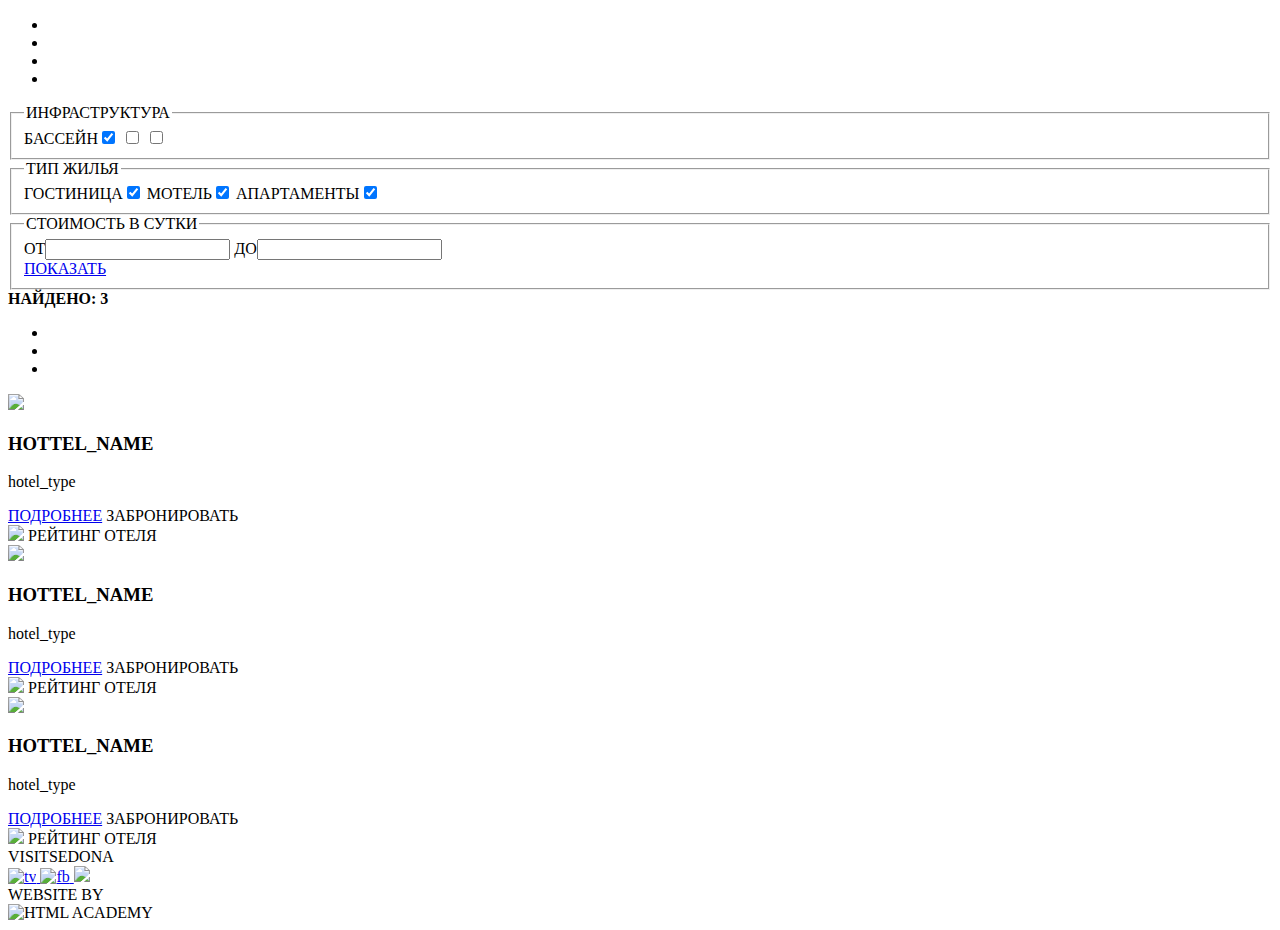
==== serch_result.html @ 45b44269 "Sedona" ====
<!DOCTYPE html>
<html lang="ru">
<head>
    <meta charset="UTF-8">
    <title>Sedona</title>
</head>
<body>

<header>
    <div class="container clearfix">
        <nav class="main_navigation">
             <ul>
                 <li>
                     <a href="#"></a>
                 </li>
                 <li>
                     <a href="#"></a>
                 </li>
                 <li>
                     <a href="#"></a>
                 </li>
                 <li>
                     <a href="#"></a>
                 </li>
             </ul>
        </nav>
    </div>
</header>

<main class="container">
    <form class="search_form" name="search_form">
        <fieldset>
            <legend>ИНФРАСТРУКТУРА</legend>
            <label for="pool">БАССЕЙН</label><input type="checkbox" id="pool" checked>
            <label for="2"></label><input type="checkbox" id="2">
            <label for="3"></label><input type="checkbox" id="3">
        </fieldset>
        <fieldset>
            <legend>ТИП ЖИЛЬЯ</legend>
            <label for="hotel">ГОСТИНИЦА</label><input type="checkbox" id="hotel" checked>
            <label for="motel">МОТЕЛЬ</label><input type="checkbox" id="motel" checked>
            <label for="apartments">АПАРТАМЕНТЫ</label><input type="checkbox" id="apartments" checked>
        </fieldset>
        <fieldset>
            <legend>СТОИМОСТЬ В СУТКИ</legend>
            <label for="from">ОТ</label><input type="number" id="from">
            <label for="to">ДО</label><input type="number" id="to">
            <div class="price_roller">

            </div>
            <a class="show_result_button" href="#">ПОКАЗАТЬ</a>
        </fieldset>
    </form>
    <div class="header_result">
        <strong>НАЙДЕНО: 3</strong>

        <ul class="sorting">
            <title>СОРТИРОВКА</title>
            <li>
                <a class="active" href="#"></a>
            </li>
            <li>
                <a href="#"></a>
            </li>
            <li>
                <a href="#"></a>
            </li>
        </ul>
    </div>
    <article class="result">
        <div class="result_img">
            <img src="http://placehold.it/100x70" alt=" "  />
        </div>
        <div class="result_description">
            <h3>HOTTEL_NAME</h3>
            <p class="hotel_type">hotel_type</p>
            <p class="cost"></p>
            <a class="button_detail" href="#">ПОДРОБНЕЕ</a>
            <a class="button_book">ЗАБРОНИРОВАТЬ</a>
        </div>
        <div class="hotel_ratings">
            <img class="rating_stars" src="http://placehold.it/15x60">
            <span>РЕЙТИНГ ОТЕЛЯ</span>
        </div>
    </article>
    <article class="result">
        <div class="result_img">
            <img src="http://placehold.it/100x70" alt=" "  />
        </div>
        <div class="result_description">
            <h3>HOTTEL_NAME</h3>
            <p class="hotel_type">hotel_type</p>
            <p class="cost"></p>
            <a class="button_detail" href="#">ПОДРОБНЕЕ</a>
            <a class="button_book">ЗАБРОНИРОВАТЬ</a>
        </div>
        <div class="hotel_ratings">
            <img class="rating_stars" src="http://placehold.it/15x60">
            <span>РЕЙТИНГ ОТЕЛЯ</span>
        </div>
    </article>
    <article class="result">
        <div class="result_img">
            <img src="http://placehold.it/100x70" alt=" "  />
        </div>
        <div class="result_description">
            <h3>HOTTEL_NAME</h3>
            <p class="hotel_type">hotel_type</p>
            <p class="cost"></p>
            <a class="button_detail" href="#">ПОДРОБНЕЕ</a>
            <a class="button_book">ЗАБРОНИРОВАТЬ</a>
        </div>
        <div class="hotel_ratings">
            <img class="rating_stars" src="http://placehold.it/15x60">
            <span>РЕЙТИНГ ОТЕЛЯ</span>
        </div>
    </article>
</main>

<footer>
     <div class="container">
         <div class="copyright">
             VISITSEDONA
         </div>
            <div class="social">
                <div class="social_icon">
                    <a href="#">
                        <img src="http://placehold.it/40x40" alt="tv" class="footer_soc_icon" />
                    </a>
                    <a href="#">
                        <img src="http://placehold.it/40x40" alt="fb" class="footer_soc_icon" />
                    </a>
                    <a href="#">
                        <img src="http://placehold.it/40x40" alt=" " class="footer_soc_icon" />
                    </a>
                </div>
                <div class="developed">
                    <div class="developed title">
                        WEBSITE BY
                    </div>
                    <div class="logo_developed">
                        <img src="http://placehold.it/40x40" alt="HTML ACADEMY" class="logo_developed" />
                    </div>
                </div>
            </div>
        </div>
</footer>

</body>
</html>
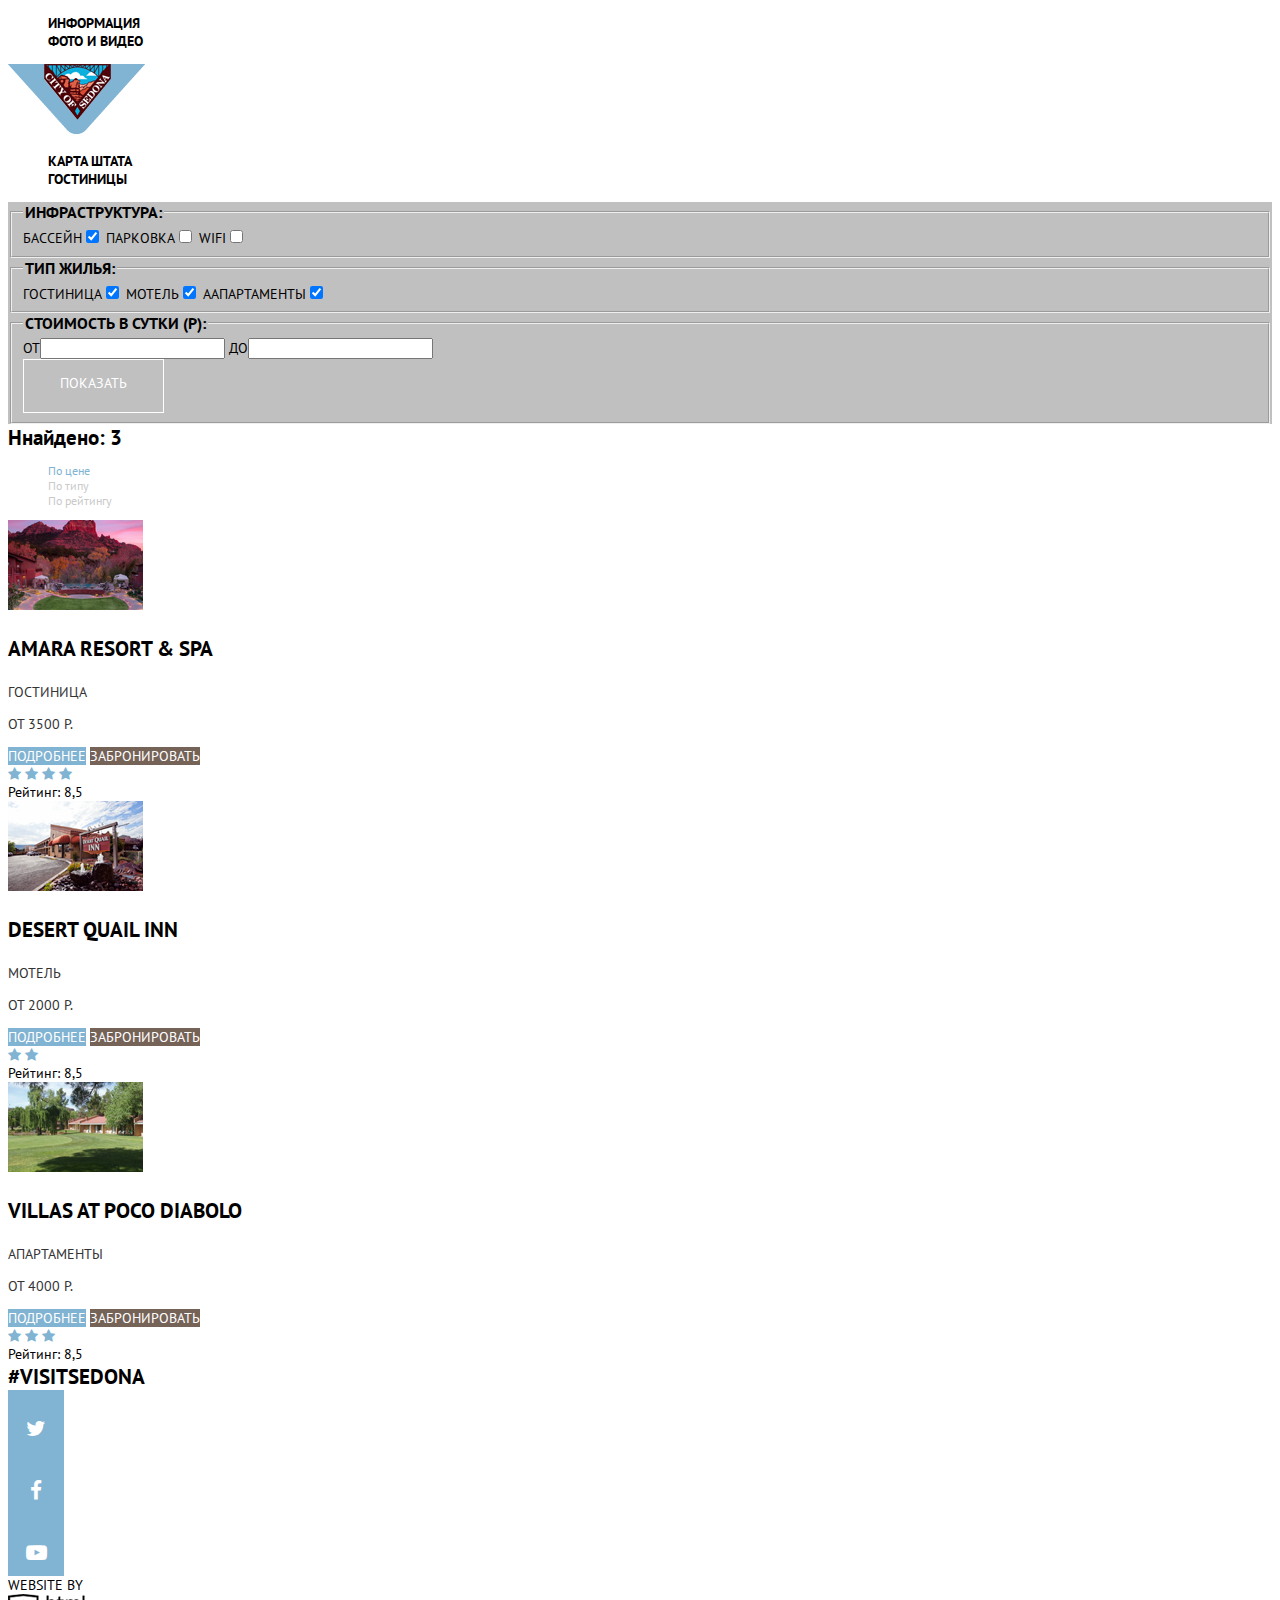
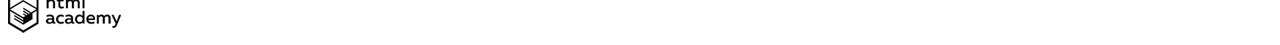
==== commit 88afe8be: "добавленны css и картинки" ====
--- a/serch_result.html
+++ b/serch_result.html
@@ -3,143 +3,177 @@
 <head>
     <meta charset="UTF-8">
     <title>Sedona</title>
+    <link href='https://fonts.googleapis.com/css?family=PT+Sans:400,700&subset=latin,cyrillic' rel='stylesheet' type='text/css'>
+    <link href="css/css.css" rel="stylesheet" type="text/css">
+    <link rel="stylesheet" href="https://maxcdn.bootstrapcdn.com/font-awesome/4.4.0/css/font-awesome.min.css">
 </head>
 <body>
 
 <header>
     <div class="container clearfix">
-        <nav class="main_navigation">
-             <ul>
-                 <li>
-                     <a href="#"></a>
-                 </li>
-                 <li>
-                     <a href="#"></a>
-                 </li>
-                 <li>
-                     <a href="#"></a>
-                 </li>
-                 <li>
-                     <a href="#"></a>
-                 </li>
-             </ul>
-        </nav>
+        <div class="navi">
+            <nav class="lef_navigation">
+                <ul>
+                    <li>
+                        <a href="#">Информация</a>
+                    </li>
+                    <li>
+                        <a href="#">Фото и видео</a>
+                    </li>
+                </ul>
+            </nav>
+            <div class="logo_smoll">
+                <img src="img/logo.png" alt="sedona logo "/>
+            </div>
+            <nav class="right_navigation">
+                <ul>
+                    <li>
+                        <a href="#">Карта штата</a>
+                    </li>
+                    <li>
+                        <a href="#">Гостиницы</a>
+                    </li>
+                </ul>
+            </nav>
+        </div>
     </div>
 </header>
 
 <main class="container">
     <form class="search_form" name="search_form">
         <fieldset>
-            <legend>ИНФРАСТРУКТУРА</legend>
-            <label for="pool">БАССЕЙН</label><input type="checkbox" id="pool" checked>
-            <label for="2"></label><input type="checkbox" id="2">
-            <label for="3"></label><input type="checkbox" id="3">
+            <legend>Инфраструктура:</legend>
+            <label for="pool">Бассейн</label><input type="checkbox" id="pool" checked>
+            <label for="parking">Парковка</label><input type="checkbox" id="parking">
+            <label for="wifi">WiFi</label><input type="checkbox" id="wifi">
         </fieldset>
         <fieldset>
-            <legend>ТИП ЖИЛЬЯ</legend>
-            <label for="hotel">ГОСТИНИЦА</label><input type="checkbox" id="hotel" checked>
-            <label for="motel">МОТЕЛЬ</label><input type="checkbox" id="motel" checked>
-            <label for="apartments">АПАРТАМЕНТЫ</label><input type="checkbox" id="apartments" checked>
+            <legend>Тип жилья:</legend>
+            <label for="hotel">Гостиница</label><input type="checkbox" id="hotel" checked>
+            <label for="motel">Мотель</label><input type="checkbox" id="motel" checked>
+            <label for="apartments">Аапартаменты</label><input type="checkbox" id="apartments" checked>
         </fieldset>
         <fieldset>
-            <legend>СТОИМОСТЬ В СУТКИ</legend>
-            <label for="from">ОТ</label><input type="number" id="from">
-            <label for="to">ДО</label><input type="number" id="to">
+            <legend>Стоимость в сутки (р):</legend>
+            <label for="from">От</label><input type="number" id="from">
+            <label for="to">До</label><input type="number" id="to">
             <div class="price_roller">
 
             </div>
-            <a class="show_result_button" href="#">ПОКАЗАТЬ</a>
+            <div class="show_result_button">
+            <a href="#">Показать</a>
+            </div>
         </fieldset>
     </form>
     <div class="header_result">
-        <strong>НАЙДЕНО: 3</strong>
+        <strong>Ннайдено: 3</strong>
 
         <ul class="sorting">
-            <title>СОРТИРОВКА</title>
+            <title>Сортировка:</title>
             <li>
-                <a class="active" href="#"></a>
+                <a  href="#" class="active">По цене</a>
             </li>
             <li>
-                <a href="#"></a>
+                <a href="#">По типу</a>
             </li>
             <li>
-                <a href="#"></a>
+                <a href="#">По рейтингу</a>
             </li>
         </ul>
     </div>
     <article class="result">
         <div class="result_img">
-            <img src="http://placehold.it/100x70" alt=" "  />
+            <img src="img/Amara_Resort_Spa.jpg" alt=" "  />
         </div>
         <div class="result_description">
-            <h3>HOTTEL_NAME</h3>
-            <p class="hotel_type">hotel_type</p>
-            <p class="cost"></p>
+            <h3>Amara resort & spa</h3>
+            <p class="hotel_type">Гостиница</p>
+            <p class="cost">от 3500 р.</p>
             <a class="button_detail" href="#">ПОДРОБНЕЕ</a>
-            <a class="button_book">ЗАБРОНИРОВАТЬ</a>
+            <a class="button_book" href="#">ЗАБРОНИРОВАТЬ</a>
         </div>
         <div class="hotel_ratings">
-            <img class="rating_stars" src="http://placehold.it/15x60">
-            <span>РЕЙТИНГ ОТЕЛЯ</span>
+            <div class="stars">
+                <i class="fa fa-star"></i>
+                <i class="fa fa-star"></i>
+                <i class="fa fa-star"></i>
+                <i class="fa fa-star"></i>
+            </div>
+            <span>Рейтинг: 8,5</span>
         </div>
     </article>
     <article class="result">
         <div class="result_img">
-            <img src="http://placehold.it/100x70" alt=" "  />
+            <img src="img/DESERT_QUAIL_INN.jpg" alt=" "  />
         </div>
         <div class="result_description">
-            <h3>HOTTEL_NAME</h3>
-            <p class="hotel_type">hotel_type</p>
-            <p class="cost"></p>
+            <h3>Desert quail inn</h3>
+            <p class="hotel_type">Мотель</p>
+            <p class="cost">от 2000 р.</p>
             <a class="button_detail" href="#">ПОДРОБНЕЕ</a>
-            <a class="button_book">ЗАБРОНИРОВАТЬ</a>
+            <a class="button_book" href="#">ЗАБРОНИРОВАТЬ</a>
         </div>
         <div class="hotel_ratings">
-            <img class="rating_stars" src="http://placehold.it/15x60">
-            <span>РЕЙТИНГ ОТЕЛЯ</span>
+            <div class="stars">
+                <i class="fa fa-star"></i>
+                <i class="fa fa-star"></i>
+            </div>
+            <span>Рейтинг: 8,5</span>
         </div>
     </article>
     <article class="result">
         <div class="result_img">
-            <img src="http://placehold.it/100x70" alt=" "  />
+            <img src="img/VILLAS_AT_POCO_DIABOLO.jpg" alt=" "  />
         </div>
         <div class="result_description">
-            <h3>HOTTEL_NAME</h3>
-            <p class="hotel_type">hotel_type</p>
-            <p class="cost"></p>
+            <h3>Villas at poco diabolo</h3>
+            <p class="hotel_type">Апартаменты</p>
+            <p class="cost">от 4000 р.</p>
             <a class="button_detail" href="#">ПОДРОБНЕЕ</a>
-            <a class="button_book">ЗАБРОНИРОВАТЬ</a>
+            <a class="button_book" href="#">ЗАБРОНИРОВАТЬ</a>
         </div>
         <div class="hotel_ratings">
-            <img class="rating_stars" src="http://placehold.it/15x60">
-            <span>РЕЙТИНГ ОТЕЛЯ</span>
+            <div class="stars">
+                <i class="fa fa-star"></i>
+                <i class="fa fa-star"></i>
+                <i class="fa fa-star"></i>
+
+            </div>
+            <span>Рейтинг: 8,5</span>
         </div>
     </article>
 </main>
 
+
 <footer>
      <div class="container">
          <div class="copyright">
-             VISITSEDONA
+             #VISITSEDONA
          </div>
             <div class="social">
                 <div class="social_icon">
+                    <div class="soc_button">
+                        <a href="#">
+                            <i class="fa fa-twitter"></i>
+                        </a>
+                    </div>
+                    <div class="soc_button">
                     <a href="#">
-                        <img src="http://placehold.it/40x40" alt="tv" class="footer_soc_icon" />
+                        <i class="fa fa-facebook"></i>
                     </a>
+                    </div>
+                    <div class="soc_button">
                     <a href="#">
-                        <img src="http://placehold.it/40x40" alt="fb" class="footer_soc_icon" />
+                        <i class="fa fa-youtube-play"></i>
                     </a>
-                    <a href="#">
-                        <img src="http://placehold.it/40x40" alt=" " class="footer_soc_icon" />
-                    </a>
+                    </div>
                 </div>
                 <div class="developed">
-                    <div class="developed title">
-                        WEBSITE BY
+                    <div class="developed_title">
+                        Website by
                     </div>
                     <div class="logo_developed">
-                        <img src="http://placehold.it/40x40" alt="HTML ACADEMY" class="logo_developed" />
+                        <img src="img/htmlacademy.png" alt="HTML ACADEMY" class="logo_developed" />
                     </div>
                 </div>
             </div>
--- a/css/css.css
+++ b/css/css.css
@@ -0,0 +1,147 @@
+body{
+    font-family: "PT Sans";
+    font-size: 14px;
+}
+.navi {
+    font-weight: 700;
+    text-transform: uppercase;
+}
+.navi a {
+    text-decoration: none;
+    color: black;
+}
+.navi li {
+    list-style-type: none;
+}
+.slogan h1 {
+    font-weight: 700;
+    text-transform: uppercase;
+    font-size: 21px;
+}
+.slogan_description {
+    text-transform: uppercase;
+}
+.fact {
+   text-transform: uppercase;
+}
+.fact_title {
+    font-size: 21px;
+    font-weight: 700;
+}
+.features_item {
+    text-transform: uppercase;
+}
+.features_item h2 {
+    font-size: 21px;
+}
+.interested {
+    text-transform: uppercase;
+}
+.interested_titled {
+    font-size: 30px;
+    font-weight: 700;
+}
+.book {
+    font-weight: 700;
+}
+.book legend{
+    font-size: 21px;
+    font-weight: 700;
+}
+.book input{
+    font-weight: 700;
+}
+.book a {
+    color: white;
+    font-size: 21px;
+    font-weight: 700;
+    text-decoration: none;
+}
+.hotel_serch_button {
+    background-color: #81b3d2;
+}
+.copyright {
+    font-size: 21px;
+    font-weight: 700;
+}
+.soc_button {
+    width: 56px;
+    height: 46px;
+    background-color: #81b3d2;
+    padding-top: 16px;
+    margin-right: 7px;
+    text-align: center;
+    align-content: center;
+    font-size: 21px;
+
+}
+.social_icon a{
+    color: white;
+    text-decoration: none;
+
+}
+.developed_title {
+    text-transform: uppercase;
+}
+.search_form{
+    text-transform: uppercase;
+    font-size: 14px;
+    background: silver;
+}
+.search_form legend {
+    font-size: 16px;
+    font-weight: 700;
+}
+.show_result_button {
+    width: 139px;
+    height: 38px;
+    border: 1px solid #ffffff;
+    text-align: center;
+    padding-top: 14px;
+}
+.show_result_button a {
+    text-decoration: none;
+    color: #ffffff;
+}
+.header_result {
+    font-size: 12px;
+}
+.header_result strong {
+    font-size: 21px;
+    font-weight: 700;
+}
+
+.header_result a {
+    color: #cacaca;
+    text-decoration: none;
+}
+a.active {
+    color: #81b3d2;
+    text-decoration: none;
+}
+.header_result li {
+    list-style-type: none;
+}
+.result_description {
+    font-size: 14px;
+    color: #333333;
+    text-transform: uppercase;
+}
+.result_description h3 {
+    font-size: 21px;
+    font-weight: 700;
+    color: #000000;
+}
+.fa-star {
+    color: #81b3d2;
+}
+a.button_detail  {
+    background-color: #81b3d2;
+    color: #ffffff;
+    text-decoration: none;
+}
+a.button_book {
+    background-color: #766357;
+    color: #ffffff;
+    text-decoration: none;
+}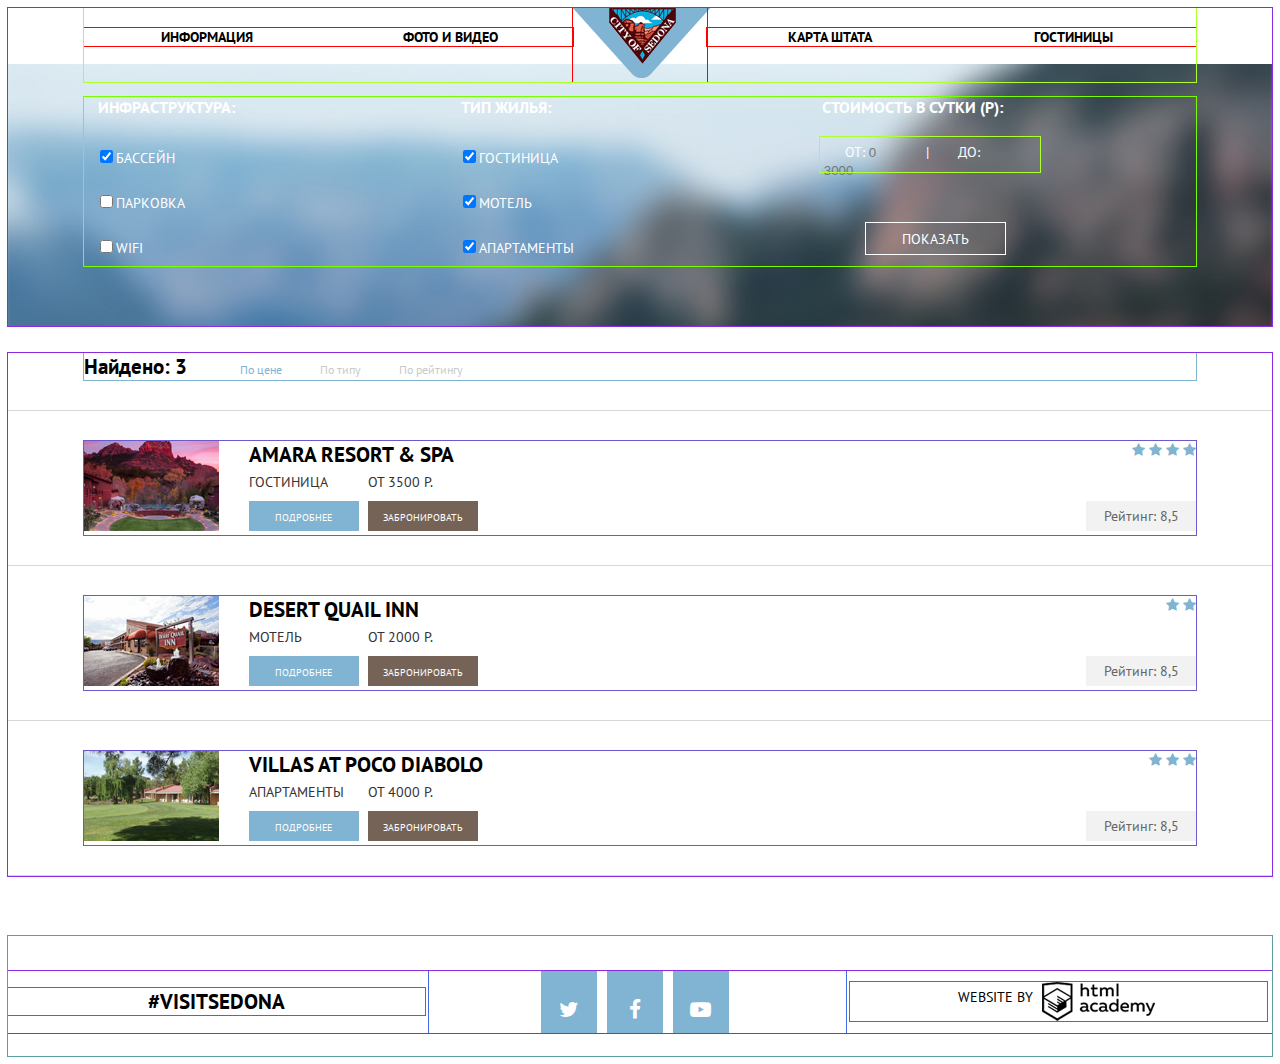
==== commit 5a4b1c53: "Сетки" ====
--- a/serch_result.html
+++ b/serch_result.html
@@ -10,8 +10,8 @@
 <body>
 
 <header>
-    <div class="container clearfix">
-        <div class="navi">
+    <div class="container intro_search clearfix">
+        <div class="navi clearfix">
             <nav class="lef_navigation">
                 <ul>
                     <li>
@@ -36,27 +36,42 @@
                 </ul>
             </nav>
         </div>
-    </div>
-</header>
-
-<main class="container">
-    <form class="search_form" name="search_form">
+        <div class="search">
+            <form class="search_form" name="search_form">
         <fieldset>
             <legend>Инфраструктура:</legend>
-            <label for="pool">Бассейн</label><input type="checkbox" id="pool" checked>
-            <label for="parking">Парковка</label><input type="checkbox" id="parking">
-            <label for="wifi">WiFi</label><input type="checkbox" id="wifi">
+            <ul>
+                <li>
+                    <input type="checkbox" id="pool" checked><label for="pool">Бассейн</label>
+                </li>
+                <li>
+                    <input type="checkbox" id="parking"><label for="parking">Парковка</label>
+                </li>
+                <li>
+                    <input type="checkbox" id="wifi"><label for="wifi">WiFi</label>
+                </li>
+            </ul>
         </fieldset>
         <fieldset>
             <legend>Тип жилья:</legend>
-            <label for="hotel">Гостиница</label><input type="checkbox" id="hotel" checked>
-            <label for="motel">Мотель</label><input type="checkbox" id="motel" checked>
-            <label for="apartments">Аапартаменты</label><input type="checkbox" id="apartments" checked>
+            <ul>
+                <li>
+                    <input type="checkbox" id="hotel" checked><label for="hotel">Гостиница</label>
+                </li>
+                <li>
+                    <input type="checkbox" id="motel" checked><label for="motel">Мотель</label>
+                </li>
+                <li>
+                    <input type="checkbox" id="apartments" checked><label for="apartments">Апартаменты</label>
+                </li>
+            </ul>
         </fieldset>
         <fieldset>
             <legend>Стоимость в сутки (р):</legend>
-            <label for="from">От</label><input type="number" id="from">
-            <label for="to">До</label><input type="number" id="to">
+            <div class="cost_form">
+                <label for="from">От:</label><input type="number" id="from" placeholder="0">|
+                <label for="to">До:</label><input type="number" id="to" placeholder="3000">
+            </div>
             <div class="price_roller">
 
             </div>
@@ -64,84 +79,98 @@
             <a href="#">Показать</a>
             </div>
         </fieldset>
-    </form>
+    </form></div>
+        </div>
+</header>
+
+<main class="container">
     <div class="header_result">
-        <strong>Ннайдено: 3</strong>
-
-        <ul class="sorting">
-            <title>Сортировка:</title>
-            <li>
-                <a  href="#" class="active">По цене</a>
-            </li>
-            <li>
-                <a href="#">По типу</a>
-            </li>
-            <li>
-                <a href="#">По рейтингу</a>
-            </li>
-        </ul>
+        <strong>Найдено: 3</strong>
+        <div  class="sorting">
+            <ul>
+                <title>Сортировка:</title>
+                <li>
+                    <a  href="#" class="active">По цене</a>
+                </li>
+                <li>
+                    <a href="#">По типу</a>
+                </li>
+                <li>
+                    <a href="#">По рейтингу</a>
+                </li>
+            </ul>
+        </div>
     </div>
-    <article class="result">
-        <div class="result_img">
-            <img src="img/Amara_Resort_Spa.jpg" alt=" "  />
-        </div>
-        <div class="result_description">
-            <h3>Amara resort & spa</h3>
-            <p class="hotel_type">Гостиница</p>
-            <p class="cost">от 3500 р.</p>
-            <a class="button_detail" href="#">ПОДРОБНЕЕ</a>
-            <a class="button_book" href="#">ЗАБРОНИРОВАТЬ</a>
-        </div>
-        <div class="hotel_ratings">
-            <div class="stars">
-                <i class="fa fa-star"></i>
-                <i class="fa fa-star"></i>
-                <i class="fa fa-star"></i>
-                <i class="fa fa-star"></i>
-            </div>
-            <span>Рейтинг: 8,5</span>
-        </div>
-    </article>
-    <article class="result">
-        <div class="result_img">
-            <img src="img/DESERT_QUAIL_INN.jpg" alt=" "  />
-        </div>
-        <div class="result_description">
-            <h3>Desert quail inn</h3>
-            <p class="hotel_type">Мотель</p>
-            <p class="cost">от 2000 р.</p>
-            <a class="button_detail" href="#">ПОДРОБНЕЕ</a>
-            <a class="button_book" href="#">ЗАБРОНИРОВАТЬ</a>
-        </div>
-        <div class="hotel_ratings">
-            <div class="stars">
-                <i class="fa fa-star"></i>
-                <i class="fa fa-star"></i>
-            </div>
-            <span>Рейтинг: 8,5</span>
-        </div>
-    </article>
-    <article class="result">
-        <div class="result_img">
-            <img src="img/VILLAS_AT_POCO_DIABOLO.jpg" alt=" "  />
-        </div>
-        <div class="result_description">
-            <h3>Villas at poco diabolo</h3>
-            <p class="hotel_type">Апартаменты</p>
-            <p class="cost">от 4000 р.</p>
-            <a class="button_detail" href="#">ПОДРОБНЕЕ</a>
-            <a class="button_book" href="#">ЗАБРОНИРОВАТЬ</a>
-        </div>
-        <div class="hotel_ratings">
-            <div class="stars">
-                <i class="fa fa-star"></i>
-                <i class="fa fa-star"></i>
-                <i class="fa fa-star"></i>
-
-            </div>
-            <span>Рейтинг: 8,5</span>
-        </div>
-    </article>
+        <div class="single-line"></div>
+        <article class="result clearfix">
+            <div class="result_img">
+                <img src="img/Amara_Resort_Spa.jpg" alt=" "  />
+            </div>
+            <div class="result_description clearfix">
+                <h3>Amara resort & spa</h3>
+                <p class="hotel_type">Гостиница</p>
+                <p class="cost">от 3500 р.</p>
+                <div>
+                <a class="button_detail" href="#">ПОДРОБНЕЕ</a>
+                <a class="button_book" href="#">ЗАБРОНИРОВАТЬ</a>
+                </div>
+            </div>
+            <div class="hotel_ratings">
+                <div class="stars">
+                    <i class="fa fa-star"></i>
+                    <i class="fa fa-star"></i>
+                    <i class="fa fa-star"></i>
+                    <i class="fa fa-star"></i>
+                </div>
+                <span>Рейтинг: 8,5</span>
+            </div>
+        </article>
+        <div class="single-line"></div>
+        <article class="result clearfix">
+            <div class="result_img">
+                <img src="img/DESERT_QUAIL_INN.jpg" alt=" "  />
+            </div>
+            <div class="result_description">
+                <h3>Desert quail inn</h3>
+                <p class="hotel_type">Мотель</p>
+                <p class="cost">от 2000 р.</p>
+                <div>
+                <a class="button_detail" href="#">ПОДРОБНЕЕ</a>
+                <a class="button_book" href="#">ЗАБРОНИРОВАТЬ</a>
+                </div>
+            </div>
+            <div class="hotel_ratings">
+                <div class="stars">
+                    <i class="fa fa-star"></i>
+                    <i class="fa fa-star"></i>
+                </div>
+                <span>Рейтинг: 8,5</span>
+            </div>
+        </article>
+        <div class="single-line"></div>
+        <article class="result clearfix">
+            <div class="result_img">
+                <img src="img/VILLAS_AT_POCO_DIABOLO.jpg" alt=" "  />
+            </div>
+            <div class="result_description">
+                <h3>Villas at poco diabolo</h3>
+                <p class="hotel_type">Апартаменты</p>
+                <p class="cost">от 4000 р.</p>
+                <div>
+                <a class="button_detail" href="#">ПОДРОБНЕЕ</a>
+                <a class="button_book" href="#">ЗАБРОНИРОВАТЬ</a>
+                </div>
+            </div>
+            <div class="hotel_ratings">
+                <div class="stars">
+                    <i class="fa fa-star"></i>
+                    <i class="fa fa-star"></i>
+                    <i class="fa fa-star"></i>
+                </div>
+                <span>Рейтинг: 8,5</span>
+            </div>
+        </article>
+        <div class="single-line"></div>
 </main>
 
 
@@ -150,7 +179,7 @@
          <div class="copyright">
              #VISITSEDONA
          </div>
-            <div class="social">
+         <div class="social">
                 <div class="social_icon">
                     <div class="soc_button">
                         <a href="#">
@@ -168,16 +197,13 @@
                     </a>
                     </div>
                 </div>
-                <div class="developed">
-                    <div class="developed_title">
-                        Website by
-                    </div>
-                    <div class="logo_developed">
-                        <img src="img/htmlacademy.png" alt="HTML ACADEMY" class="logo_developed" />
-                    </div>
-                </div>
-            </div>
-        </div>
+            </div>
+         <div class="developed">
+             <div class="developed_title">
+                 Website by <img src="img/htmlacademy.png" alt="HTML ACADEMY" class="logo_developed" align="middle" hspace="5" />
+             </div>
+         </div>
+     </div>
 </footer>
 
 </body>
--- a/css/css.css
+++ b/css/css.css
@@ -2,39 +2,179 @@
     font-family: "PT Sans";
     font-size: 14px;
 }
+.clearfix::after {
+    content: '';
+    display: table;
+    clear: both;
+}
+.container {
+    width: 100%;
+    outline: 1px solid blueviolet;
+}
+/* NAVIGATION*/
 .navi {
     font-weight: 700;
     text-transform: uppercase;
+    text-align: center;
+    vertical-align: middle;
+    margin-left: 6%;
+    margin-right: 6%;
+    outline: 1px solid greenyellow;
+    padding: 0;
+}
+.lef_navigation {
+    float: left;
+    margin-top: 20px;
+    width: 44%;
+    outline: 1px solid red;
+}
+.right_navigation{
+    float: right;
+    margin-top: 20px;
+    width: 44%;
+    outline: 1px solid red;
 }
 .navi a {
     text-decoration: none;
     color: black;
 }
+.navi ul {
+    margin:0;
+    padding: 0;
+    outline: 1px solid blue;
+}
 .navi li {
+    display: inline-block;
+    width: 49%;
     list-style-type: none;
 }
+.logo_smoll {
+    float: left;
+    width: 12%;
+    outline: 1px solid red;
+}
+/* END NAVIGATION*/
+/* MAIN */
+/* LOGO */
+.intro_logo {
+    background: url("../img/sedona_background.png") no-repeat;
+    background-position: 0 56px;
+    background-size: 100%;
+    margin-bottom: 27px;
+}
+.intro{
+    margin: auto;
+    margin-top: 60px;
+    margin-bottom: 60px;
+    width: auto;
+    text-align: center;
+    outline: 1px solid lawngreen;
+}
+.welcome {
+
+}
+.gorgeus {
+    margin-top: 10px;
+}
+.sedona {
+
+    margin-top: 70px;
+}
+.sucks {
+
+    margin-top: 55px;
+}
+.mask {
+    width: 100%;
+    height: 68px;
+    background: url("../img/white.png") no-repeat;
+    background-size: 100%
+}
+/* END LOGO */
+/* SLOGAN */
+.slogan{
+    margin: auto;
+    text-align: center;
+    outline: 1px solid mediumaquamarine;
+}
 .slogan h1 {
     font-weight: 700;
     text-transform: uppercase;
     font-size: 21px;
+    margin-bottom: 40px;
 }
 .slogan_description {
     text-transform: uppercase;
 }
-.fact {
-   text-transform: uppercase;
+/* END SLOGAN */
+.main_fact {
+    width: 100%;
+    outline: 1px solid firebrick;
+}
+.main_fact_city {
+    width: 100%;
+    background: url("../img/sity.jpg") no-repeat;
+    background-position: right;
+    background-size: 67%;
+    outline: 3px solid deepskyblue;
+}
+.main_fact_bridge {
+    width: 100%;
+    background: url("../img/bridg.jpg") no-repeat;
+    background-position: left;
+    background-size: 67%;
+    outline: 3px solid deepskyblue;
+}
+.fact_city {
+    float: left;
+    width: 33%;
+    height: inherit;
+    text-align: center;
+    text-transform: uppercase;
+    outline: 1px solid darkblue;
+}
+.fact_bridge {
+    float: right;
+    width: 33%;
+    height: inherit;
+    text-align: center;
+    text-transform: uppercase;
+    outline: 1px solid darkblue;
+}.fact {
+    float: left;
+    width: 33%;
+    height: inherit;
+    text-align: center;
+    text-transform: uppercase;
+    outline: 1px solid darkblue;
 }
 .fact_title {
     font-size: 21px;
     font-weight: 700;
 }
+/* END MAINFACKT */
+.features_row {
+    width: 100%;
+    outline: 2px solid greenyellow;
+}
 .features_item {
-    text-transform: uppercase;
+    float: left;
+    width: 33.333%;
+    padding-top: 20px;
+    text-align: center;
+    text-transform: uppercase;
+    outline: 1px solid slateblue;
 }
 .features_item h2 {
     font-size: 21px;
 }
+/* END FEATURES */
+/* BOOK */
 .interested {
+    margin: auto;
+    margin-top: 50px;
+    text-align: center;
+    outline: 1px solid mediumaquamarine;
     text-transform: uppercase;
 }
 .interested_titled {
@@ -42,14 +182,72 @@
     font-weight: 700;
 }
 .book {
-    font-weight: 700;
+    margin: auto;
+    width: 580px;
+    height: 500px;
+    font-weight: 700;
+    padding: 20px;
+    outline: 1px solid cornflowerblue;
+}
+.book fieldset {
+    height: 500px;
+    border: none;
+    padding: 0;
+    margin: 0;
+    outline: 1px solid dodgerblue;
 }
 .book legend{
-    font-size: 21px;
-    font-weight: 700;
-}
-.book input{
-    font-weight: 700;
+    display: block;
+    width: 100%;
+    height: 52px;
+    margin-bottom: 50px;
+    text-align: center;
+    padding-top: 23px;
+    background-color: #766357;
+    font-size: 21px;
+    font-weight: 700;
+}
+.field {
+    margin-left: 55px;
+    margin-right: 55px;
+    height: 38px;
+    margin-bottom: 30px;
+    text-align: left;
+    outline: 1px solid darkslateblue;
+}
+
+.book label{
+    display: inline-block;
+    padding-top: 10px;
+    text-align: left;
+    font-weight: 700;
+}
+.field input{
+    float: right;
+    width: 67%;
+    height: 33px;
+    font-weight: 700;
+}
+.old {
+    display: inline-block;
+    width: 240px;
+    height: 33px;
+    text-align: left;
+}
+.old input {
+    float: right;
+    width: 87px;
+    margin-left: 40px;
+    text-align: center;
+}
+.chil {
+    display: inline-block;
+    margin-left: 45px;
+    width: 181px;
+    height: 33px;
+}
+.chil input {
+    width: 114px;
 }
 .book a {
     color: white;
@@ -58,18 +256,45 @@
     text-decoration: none;
 }
 .hotel_serch_button {
+    display: block;
+    margin-left: 55px;
+    margin-right: 55px;
+    height: 40px;
+    padding-top: 20px;
     background-color: #81b3d2;
 }
+/* END BOOK */
+/* FOOTER */
+footer {
+    margin-top: 60px;
+    height: 85px;
+    padding-top: 35px;
+    outline: 1px solid cadetblue;
+}
 .copyright {
-    font-size: 21px;
-    font-weight: 700;
+    display: inline-block;
+    width: 33%;
+    text-align: center;
+    vertical-align: middle;
+    font-size: 21px;
+    font-weight: 700;
+    outline: 1px solid royalblue;
+}
+/* SOCIAL BUTTON */
+.social {
+    display: inline-block;
+    width: 33%;
+    text-align: center;
+    vertical-align: middle;
+    outline: 1px solid royalblue;
 }
 .soc_button {
+    display: inline-block;
     width: 56px;
     height: 46px;
     background-color: #81b3d2;
     padding-top: 16px;
-    margin-right: 7px;
+    margin-right: 6px;
     text-align: center;
     align-content: center;
     font-size: 21px;
@@ -80,31 +305,106 @@
     text-decoration: none;
 
 }
+/* END SOCIAL BUTTON */
+.developed {
+    display: inline-block;
+    width: 33%;
+    text-align: center;
+    vertical-align: middle;
+    outline: 1px solid royalblue;
+}
 .developed_title {
     text-transform: uppercase;
 }
-.search_form{
+/* END SOCIAL BUTTON */
+/* END INDEX */
+/* SEARCH RESULT */
+/* SEARCH_FORM */
+.intro_search {
+    background: url("../img/search_form_bg.jpg") no-repeat;
+    background-position: 0 56px;
+    background-size: 100%;
+    margin-bottom: 27px;
+}
+.search {
+    margin: auto;
+    margin-top: 15px;
+    margin-bottom: 60px;
+    margin-left: 6%;
+    margin-right: 6%;
+    width: auto;
+    outline: 1px solid lawngreen;
+}
+.search_form {
+    color: #ffffff;
     text-transform: uppercase;
     font-size: 14px;
-    background: silver;
+
+}
+.search_form fieldset {
+    display: inline-block;
+    vertical-align: top;
+    width: 30%;
+    border: none;
+}
+.search_form fieldset:last-child {
+    margin-left: 0;
+}
+.search_form ul {
+    margin: 0;
+    padding: 0;
+    list-style-type: none;
+}
+.search_form li {
+    margin-top: 25px;
 }
 .search_form legend {
     font-size: 16px;
     font-weight: 700;
 }
+.cost_form {
+    margin-top: 15px;
+    width: 220px;
+    height: 29px;
+    padding-top: 6px;
+    margin-bottom: 10px;
+    outline: 1px solid greenyellow;
+}
+.cost_form label {
+    margin-left: 25px;
+}
+.cost_form input {
+    width: 50px;
+    margin-left: 2px;
+    margin-right: 5px;
+    background: none;
+    color: #ffffff;
+    border: none;
+}
+.price_roller {
+    height: 20px;
+}
 .show_result_button {
+    display: block;
+    margin-top: 20px;
+    margin-left: 45px;
     width: 139px;
-    height: 38px;
+    height: 24px;
     border: 1px solid #ffffff;
     text-align: center;
-    padding-top: 14px;
+    padding-top: 7px;
 }
 .show_result_button a {
     text-decoration: none;
     color: #ffffff;
 }
+/* END SEARCH_FORM */
+
 .header_result {
+    margin-left: 6%;
+    margin-right: 6%;
     font-size: 12px;
+    outline: 1px solid #81b3d2;
 }
 .header_result strong {
     font-size: 21px;
@@ -119,29 +419,106 @@
     color: #81b3d2;
     text-decoration: none;
 }
-.header_result li {
+.sorting {
+    display: inline-block;
+    margin-left: 50px;
+}
+.sorting ul{
+    display: inline-block;
+    margin: 0;
+    padding: 0;
+}
+.sorting title {
+    margin-right: 40px;
+}
+.sorting li {
+    display: inline-block;
+    margin-right: 35px;
     list-style-type: none;
 }
+/* END SORTING */
+/* RESULT */
+.single-line {
+    border-top: 1px solid #d7d7d7;
+    margin: 30px 0;
+}
+.result {
+    margin: 0 6%;
+    outline: 1px solid slateblue;
+}
+.result_img {
+    float: left;
+    margin-right: 30px;
+}
 .result_description {
+    float: left;
+    vertical-align: top;
     font-size: 14px;
     color: #333333;
     text-transform: uppercase;
 }
 .result_description h3 {
+    margin: 0;
     font-size: 21px;
     font-weight: 700;
     color: #000000;
+}
+p.hotel_type  {
+    display: inline-block;
+    width: 110px;
+    margin-top: 5px;
+    margin-right: 5px;
+    margin-bottom: 10px;
+
+}
+p.cost {
+    display: inline-block;
+    margin-top: 5px;
+    margin-bottom: 10px;
+}
+
+a.button_detail  {
+    display: inline-block;
+    height: 20px;
+    width: 110px;
+    margin-right: 5px;
+    text-align: center;
+    font-size: 10px;
+    padding-top: 10px;
+    background-color: #81b3d2;
+    color: #ffffff;
+    text-decoration: none;
+}
+a.button_book {
+    display: inline-block;
+    height: 20px;
+    width: 110px;
+    text-align: center;
+    padding-top: 10px;
+    font-size: 10px;
+    background-color: #766357;
+    color: #ffffff;
+    text-decoration: none;
+}
+.hotel_ratings {
+    float: right;
+    vertical-align: top;
+}
+.stars {
+    margin-bottom: 42px;
+    text-align: right;
+    margin-right: 0;
 }
 .fa-star {
     color: #81b3d2;
 }
-a.button_detail  {
-    background-color: #81b3d2;
-    color: #ffffff;
-    text-decoration: none;
-}
-a.button_book {
-    background-color: #766357;
-    color: #ffffff;
-    text-decoration: none;
+.hotel_ratings span{
+    display: inline-block;
+    height: 24px;
+    width: 110px;
+    text-align: center;
+    padding-top: 6px;
+    font-size: 14px;
+    color: #666666;
+    background-color: #f2f2f2;
 }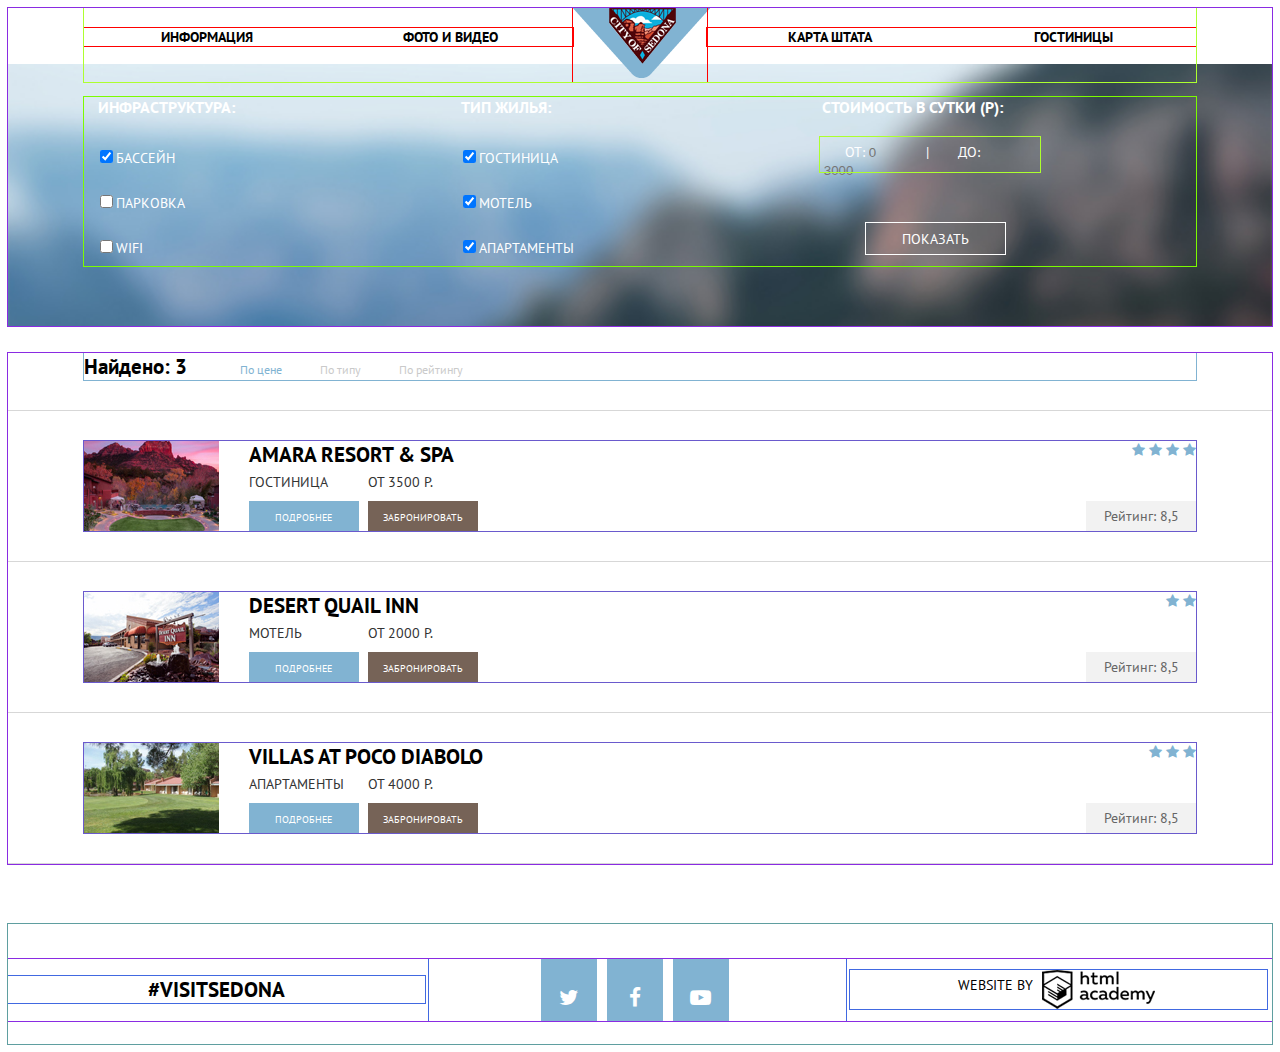
==== commit 154a3a9d: "правки внесены" ====
--- a/serch_result.html
+++ b/serch_result.html
@@ -104,7 +104,7 @@
         <div class="single-line"></div>
         <article class="result clearfix">
             <div class="result_img">
-                <img src="img/Amara_Resort_Spa.jpg" alt=" "  />
+                <img src="img/Amara_Resort_Spa.jpg"  width="100%" alt=" "  />
             </div>
             <div class="result_description clearfix">
                 <h3>Amara resort & spa</h3>
@@ -128,7 +128,7 @@
         <div class="single-line"></div>
         <article class="result clearfix">
             <div class="result_img">
-                <img src="img/DESERT_QUAIL_INN.jpg" alt=" "  />
+                <img src="img/DESERT_QUAIL_INN.jpg" width="100%" alt=" "  />
             </div>
             <div class="result_description">
                 <h3>Desert quail inn</h3>
@@ -150,7 +150,7 @@
         <div class="single-line"></div>
         <article class="result clearfix">
             <div class="result_img">
-                <img src="img/VILLAS_AT_POCO_DIABOLO.jpg" alt=" "  />
+                <img src="img/VILLAS_AT_POCO_DIABOLO.jpg" width="100%" alt=" "  />
             </div>
             <div class="result_description">
                 <h3>Villas at poco diabolo</h3>
--- a/css/css.css
+++ b/css/css.css
@@ -447,6 +447,8 @@
     outline: 1px solid slateblue;
 }
 .result_img {
+    max-width: 135px;
+    max-height: 90px;
     float: left;
     margin-right: 30px;
 }
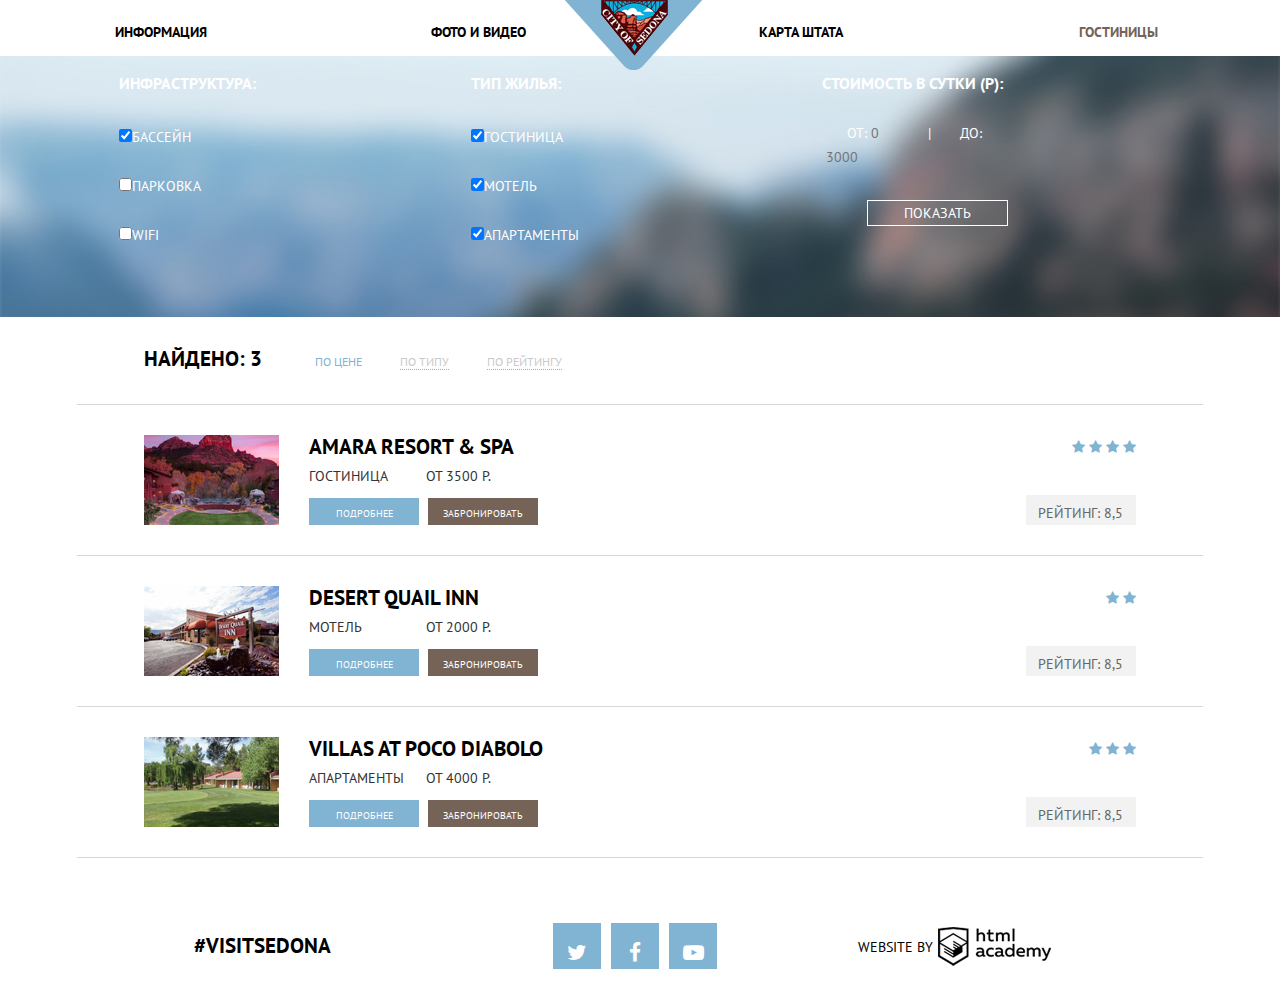
==== commit 8f868bbf: "Декоративные элементы" ====
--- a/serch_result.html
+++ b/serch_result.html
@@ -3,14 +3,15 @@
 <head>
     <meta charset="UTF-8">
     <title>Sedona</title>
-    <link href='https://fonts.googleapis.com/css?family=PT+Sans:400,700&subset=latin,cyrillic' rel='stylesheet' type='text/css'>
+    <link href='https://fonts.googleapis.com/css?family=PT+Sans:400,700&subset=latin,cyrillic-ext,cyrillic' rel='stylesheet' type='text/css'>
     <link href="css/css.css" rel="stylesheet" type="text/css">
+    <link href="css/normalize.css" rel="stylesheet" type="text/css">
     <link rel="stylesheet" href="https://maxcdn.bootstrapcdn.com/font-awesome/4.4.0/css/font-awesome.min.css">
 </head>
 <body>
 
 <header>
-    <div class="container intro_search clearfix">
+    <div class="intro_search clearfix">
         <div class="navi clearfix">
             <nav class="lef_navigation">
                 <ul>
@@ -31,14 +32,14 @@
                         <a href="#">Карта штата</a>
                     </li>
                     <li>
-                        <a href="#">Гостиницы</a>
+                        <a href="#" class="active">Гостиницы</a>
                     </li>
                 </ul>
             </nav>
         </div>
         <div class="search">
             <form class="search_form" name="search_form">
-        <fieldset>
+        <fieldset class="otstup">
             <legend>Инфраструктура:</legend>
             <ul>
                 <li>
@@ -75,9 +76,7 @@
             <div class="price_roller">
 
             </div>
-            <div class="show_result_button">
-            <a href="#">Показать</a>
-            </div>
+            <a href="#" class="show_result_button">Показать</a>
         </fieldset>
     </form></div>
         </div>
@@ -181,27 +180,24 @@
          </div>
          <div class="social">
                 <div class="social_icon">
-                    <div class="soc_button">
-                        <a href="#">
+
+                        <a href="#" class="soc_button">
                             <i class="fa fa-twitter"></i>
                         </a>
-                    </div>
-                    <div class="soc_button">
-                    <a href="#">
+                    <a href="#" class="soc_button">
                         <i class="fa fa-facebook"></i>
                     </a>
-                    </div>
-                    <div class="soc_button">
-                    <a href="#">
+                    <a href="#" class="soc_button">
                         <i class="fa fa-youtube-play"></i>
                     </a>
-                    </div>
-                </div>
-            </div>
-         <div class="developed">
+                </div>
+            </div>
+         <div class="developed clearfix">
              <div class="developed_title">
-                 Website by <img src="img/htmlacademy.png" alt="HTML ACADEMY" class="logo_developed" align="middle" hspace="5" />
+                 Website by
+                 <!--img src="img/htmlacademy.png" alt="HTML ACADEMY" class="logo_developed" align="middle" hspace="5" /-->
              </div>
+             <a href="https://htmlacademy.ru/" class="developed_ico"></a>
          </div>
      </div>
 </footer>
--- a/css/css.css
+++ b/css/css.css
@@ -1,59 +1,162 @@
-body{
-    font-family: "PT Sans";
+/* MAIN SETTINGS */
+body {
+    font-family: 'PT Sans', sans-serif;
     font-size: 14px;
+    line-height: 24px;
+    text-transform: uppercase;
+    color: #000000;
+    min-width: 768px;
 }
 .clearfix::after {
     content: '';
     display: table;
     clear: both;
 }
+header {
+
+}
+@media (max-width: 817px){
+    header {
+        width: 815px;
+}
+}
 .container {
-    width: 100%;
-    outline: 1px solid blueviolet;
+    margin-right: 6%;
+    margin-left: 6%;
+    min-width: 768px;
 }
 /* NAVIGATION*/
 .navi {
-    font-weight: 700;
-    text-transform: uppercase;
+    position: relative;
+    font-weight: 700;
     text-align: center;
     vertical-align: middle;
-    margin-left: 6%;
-    margin-right: 6%;
-    outline: 1px solid greenyellow;
     padding: 0;
 }
 .lef_navigation {
     float: left;
     margin-top: 20px;
-    width: 44%;
-    outline: 1px solid red;
+    margin-bottom: 12px;
+    width: 50%;
 }
 .right_navigation{
     float: right;
     margin-top: 20px;
-    width: 44%;
-    outline: 1px solid red;
+    margin-bottom: 12px;
+    width: 50%;
 }
 .navi a {
     text-decoration: none;
     color: black;
+}
+.navi a:hover {
+    color: #8bb9d5;
+}
+.navi a.active {
+    color: #766357;
+}
+.navi a.active:hover {
+    color: #604e43;
 }
 .navi ul {
     margin:0;
     padding: 0;
-    outline: 1px solid blue;
 }
 .navi li {
     display: inline-block;
     width: 49%;
     list-style-type: none;
 }
+/* LOGO */
 .logo_smoll {
-    float: left;
-    width: 12%;
-    outline: 1px solid red;
-}
-/* END NAVIGATION*/
+    position: absolute;
+    width: 140px;
+}
+@media (min-width: 950px){
+    .logo_smoll {
+        margin-left: 44%;
+    }
+}
+@media (min-width: 851px) and (max-width: 949px) {
+    .logo_smoll {
+        margin-left: 42%;
+    }
+}
+@media (max-width: 850px){
+    .logo_smoll {
+        margin-left: 41.3%;
+    }
+}
+/* END LOGO */
+/* END MAINNAVIGATION */
+
+/* FOOTER */
+/* FOOTER */
+footer {
+    height: 85px;
+    padding-top: 35px;
+    background: rgba(255, 255, 255, 0.8);
+}
+.copyright {
+    display: inline-block;
+    width: 33%;
+    text-align: center;
+    vertical-align: middle;
+    font-size: 21px;
+    font-weight: 700;
+}
+/* SOCIAL BUTTON */
+.social {
+    display: inline-block;
+    width: 33%;
+    text-align: center;
+    vertical-align: middle;
+}
+.social_icon a{
+    color: white;
+    text-decoration: none;
+    display: inline-block;
+    width: 48px;
+    height: 33px;
+    background-color: #81b3d2;
+    padding-top: 13px;
+    margin-right: 6px;
+    text-align: center;
+    align-content: center;
+    font-size: 21px;
+}
+.social_icon a:hover {
+    background: #669ec0;
+}
+/* END SOCIAL BUTTON */
+.developed {
+    background-blend-mode: hard-light;
+    display: inline-block;
+    width: 33%;
+    text-align: center;
+    vertical-align: middle;
+    align-content: center;
+}
+.developed_title {
+    float: left;
+    margin-top: 8px;
+    margin-right: 5px;
+    margin-left: 30px;
+}
+.developed_ico {
+    float: left;
+    height: 39px;
+    width: 113px;
+    background-image: url("../img/htmlacademy.png");
+    background-size: 100%;
+}
+.developed_ico:hover {
+    background-image: url("../img/htmlacademy_hover.png");;
+}
+/* END SOCIAL BUTTON */
+/* MAIN SETTINGS */
+
+/* INDEX */
 /* MAIN */
 /* LOGO */
 .intro_logo {
@@ -65,10 +168,9 @@
 .intro{
     margin: auto;
     margin-top: 60px;
-    margin-bottom: 60px;
+    margin-bottom: 25px;
     width: auto;
     text-align: center;
-    outline: 1px solid lawngreen;
 }
 .welcome {
 
@@ -78,24 +180,39 @@
 }
 .sedona {
 
-    margin-top: 70px;
+    margin-top: 40px;
 }
 .sucks {
 
-    margin-top: 55px;
+    margin-top: 40px;
 }
 .mask {
     width: 100%;
-    height: 68px;
-    background: url("../img/white.png") no-repeat;
-    background-size: 100%
+    min-height: 62px;
+    background: url("../img/white1.png") no-repeat;
+    background-size: 100%;
+}
+@media (min-width: 1000px) {
+    .intro_logo {
+        min-height: 560px;
+    }
+    .mask {
+        height: 124px;
+        background-position: bottom;
+    }
+}
+@media (max-width: 1340px) {
+    .mask {
+    background-position: bottom;
+    }
 }
 /* END LOGO */
+/* CONTENT */
 /* SLOGAN */
 .slogan{
-    margin: auto;
-    text-align: center;
-    outline: 1px solid mediumaquamarine;
+    display: block;
+    margin-top: 55px;
+    text-align: center;
 }
 .slogan h1 {
     font-weight: 700;
@@ -109,21 +226,26 @@
 /* END SLOGAN */
 .main_fact {
     width: 100%;
-    outline: 1px solid firebrick;
 }
 .main_fact_city {
+    padding-top: 40px;
+    padding-bottom: 40px;
+    color: #ffffff;
     width: 100%;
     background: url("../img/sity.jpg") no-repeat;
     background-position: right;
     background-size: 67%;
-    outline: 3px solid deepskyblue;
+    background-color: #81b3d2;
 }
 .main_fact_bridge {
+    padding-top: 40px;
+    padding-bottom: 40px;
+    color: #ffffff;
     width: 100%;
     background: url("../img/bridg.jpg") no-repeat;
     background-position: left;
     background-size: 67%;
-    outline: 3px solid deepskyblue;
+    background-color: #81b3d2;
 }
 .fact_city {
     float: left;
@@ -131,7 +253,6 @@
     height: inherit;
     text-align: center;
     text-transform: uppercase;
-    outline: 1px solid darkblue;
 }
 .fact_bridge {
     float: right;
@@ -139,14 +260,13 @@
     height: inherit;
     text-align: center;
     text-transform: uppercase;
-    outline: 1px solid darkblue;
-}.fact {
+}
+.fact {
     float: left;
     width: 33%;
     height: inherit;
     text-align: center;
     text-transform: uppercase;
-    outline: 1px solid darkblue;
 }
 .fact_title {
     font-size: 21px;
@@ -155,7 +275,9 @@
 /* END MAINFACKT */
 .features_row {
     width: 100%;
-    outline: 2px solid greenyellow;
+}
+.features_row_bottom {
+    width: 100%;
 }
 .features_item {
     float: left;
@@ -163,21 +285,30 @@
     padding-top: 20px;
     text-align: center;
     text-transform: uppercase;
-    outline: 1px solid slateblue;
+}
+.features_item_bottom {
+    float: left;
+    width: 33.333%;
+    padding-top: 20px;
+    text-align: center;
+    text-transform: uppercase;
+    background-color: #eeeeee;
 }
 .features_item h2 {
     font-size: 21px;
 }
 /* END FEATURES */
+
 /* BOOK */
 .interested {
+    position: relative;
     margin: auto;
     margin-top: 50px;
     text-align: center;
-    outline: 1px solid mediumaquamarine;
     text-transform: uppercase;
 }
 .interested_titled {
+
     font-size: 30px;
     font-weight: 700;
 }
@@ -187,14 +318,13 @@
     height: 500px;
     font-weight: 700;
     padding: 20px;
-    outline: 1px solid cornflowerblue;
 }
 .book fieldset {
+    background: rgba(255, 255, 255, 0.9);
     height: 500px;
     border: none;
     padding: 0;
     margin: 0;
-    outline: 1px solid dodgerblue;
 }
 .book legend{
     display: block;
@@ -213,9 +343,7 @@
     height: 38px;
     margin-bottom: 30px;
     text-align: left;
-    outline: 1px solid darkslateblue;
-}
-
+}
 .book label{
     display: inline-block;
     padding-top: 10px;
@@ -263,77 +391,37 @@
     padding-top: 20px;
     background-color: #81b3d2;
 }
+.hotel_serch_button:hover {
+    background-color: #669ec0;
+}
 /* END BOOK */
-/* FOOTER */
-footer {
-    margin-top: 60px;
-    height: 85px;
-    padding-top: 35px;
-    outline: 1px solid cadetblue;
-}
-.copyright {
-    display: inline-block;
-    width: 33%;
-    text-align: center;
-    vertical-align: middle;
-    font-size: 21px;
-    font-weight: 700;
-    outline: 1px solid royalblue;
-}
-/* SOCIAL BUTTON */
-.social {
-    display: inline-block;
-    width: 33%;
-    text-align: center;
-    vertical-align: middle;
-    outline: 1px solid royalblue;
-}
-.soc_button {
-    display: inline-block;
-    width: 56px;
-    height: 46px;
-    background-color: #81b3d2;
-    padding-top: 16px;
-    margin-right: 6px;
-    text-align: center;
-    align-content: center;
-    font-size: 21px;
-
-}
-.social_icon a{
-    color: white;
-    text-decoration: none;
-
-}
-/* END SOCIAL BUTTON */
-.developed {
-    display: inline-block;
-    width: 33%;
-    text-align: center;
-    vertical-align: middle;
-    outline: 1px solid royalblue;
-}
-.developed_title {
-    text-transform: uppercase;
-}
-/* END SOCIAL BUTTON */
+.map {
+    width: 100%;
+    min-height: 550px;
+    background-image: url("../img/map.jpg");
+    background-size: 100%;
+    position: absolute;
+    top: 195px;
+    z-index: -1;
+}
 /* END INDEX */
-/* SEARCH RESULT */
-/* SEARCH_FORM */
+/* END MAIN */
+
+/* SERCHRESULT */
+/* MINE */
+/* SEARCH FORM */
 .intro_search {
     background: url("../img/search_form_bg.jpg") no-repeat;
     background-position: 0 56px;
     background-size: 100%;
-    margin-bottom: 27px;
+    margin-bottom: 30px;
 }
 .search {
-    margin: auto;
+    margin-left: 6%;
+    margin-right: 6%;
     margin-top: 15px;
     margin-bottom: 60px;
-    margin-left: 6%;
-    margin-right: 6%;
     width: auto;
-    outline: 1px solid lawngreen;
 }
 .search_form {
     color: #ffffff;
@@ -344,7 +432,7 @@
 .search_form fieldset {
     display: inline-block;
     vertical-align: top;
-    width: 30%;
+    width: 29%;
     border: none;
 }
 .search_form fieldset:last-child {
@@ -368,7 +456,6 @@
     height: 29px;
     padding-top: 6px;
     margin-bottom: 10px;
-    outline: 1px solid greenyellow;
 }
 .cost_form label {
     margin-left: 25px;
@@ -384,7 +471,7 @@
 .price_roller {
     height: 20px;
 }
-.show_result_button {
+a.show_result_button {
     display: block;
     margin-top: 20px;
     margin-left: 45px;
@@ -392,32 +479,41 @@
     height: 24px;
     border: 1px solid #ffffff;
     text-align: center;
-    padding-top: 7px;
-}
-.show_result_button a {
     text-decoration: none;
     color: #ffffff;
 }
+.otstup {
+    margin-left: 3%;
+}
+@media (max-width: 990px) {
+    .search_form fieldset {
+        width: 27.9%;
+    }
+}
 /* END SEARCH_FORM */
-
+/* SORTING */
 .header_result {
     margin-left: 6%;
     margin-right: 6%;
     font-size: 12px;
-    outline: 1px solid #81b3d2;
 }
 .header_result strong {
     font-size: 21px;
     font-weight: 700;
 }
-
 .header_result a {
     color: #cacaca;
     text-decoration: none;
+    border-bottom: 1px dotted #81b3d2;
+}
+.header_result a:hover {
+    color: #81b3d2;
+    text-decoration: none;
 }
 a.active {
     color: #81b3d2;
     text-decoration: none;
+    border-bottom: none;
 }
 .sorting {
     display: inline-block;
@@ -437,6 +533,7 @@
     list-style-type: none;
 }
 /* END SORTING */
+
 /* RESULT */
 .single-line {
     border-top: 1px solid #d7d7d7;
@@ -444,7 +541,6 @@
 }
 .result {
     margin: 0 6%;
-    outline: 1px solid slateblue;
 }
 .result_img {
     max-width: 135px;
@@ -465,49 +561,58 @@
     font-weight: 700;
     color: #000000;
 }
+.result_description h3:hover {
+    color: #a8c9df;
+}
 p.hotel_type  {
     display: inline-block;
     width: 110px;
     margin-top: 5px;
-    margin-right: 5px;
+    margin-right: 3px;
     margin-bottom: 10px;
 
 }
 p.cost {
     display: inline-block;
     margin-top: 5px;
+    margin-right: 3px;
     margin-bottom: 10px;
 }
-
 a.button_detail  {
     display: inline-block;
-    height: 20px;
+    height: 23px;
     width: 110px;
     margin-right: 5px;
+    padding-top: 4px;
     text-align: center;
     font-size: 10px;
-    padding-top: 10px;
     background-color: #81b3d2;
     color: #ffffff;
     text-decoration: none;
 }
+a.button_detail:hover {
+    background-color: #669ec0;
+}
 a.button_book {
     display: inline-block;
-    height: 20px;
+    height: 23px;
     width: 110px;
     text-align: center;
-    padding-top: 10px;
+    padding-top: 4px;
     font-size: 10px;
     background-color: #766357;
     color: #ffffff;
     text-decoration: none;
 }
+a.button_book:hover {
+    background-color: #604e43;
+}
 .hotel_ratings {
     float: right;
     vertical-align: top;
 }
 .stars {
-    margin-bottom: 42px;
+    margin-bottom: 36px;
     text-align: right;
     margin-right: 0;
 }
@@ -523,4 +628,5 @@
     font-size: 14px;
     color: #666666;
     background-color: #f2f2f2;
-}+}
+/* END RESULT */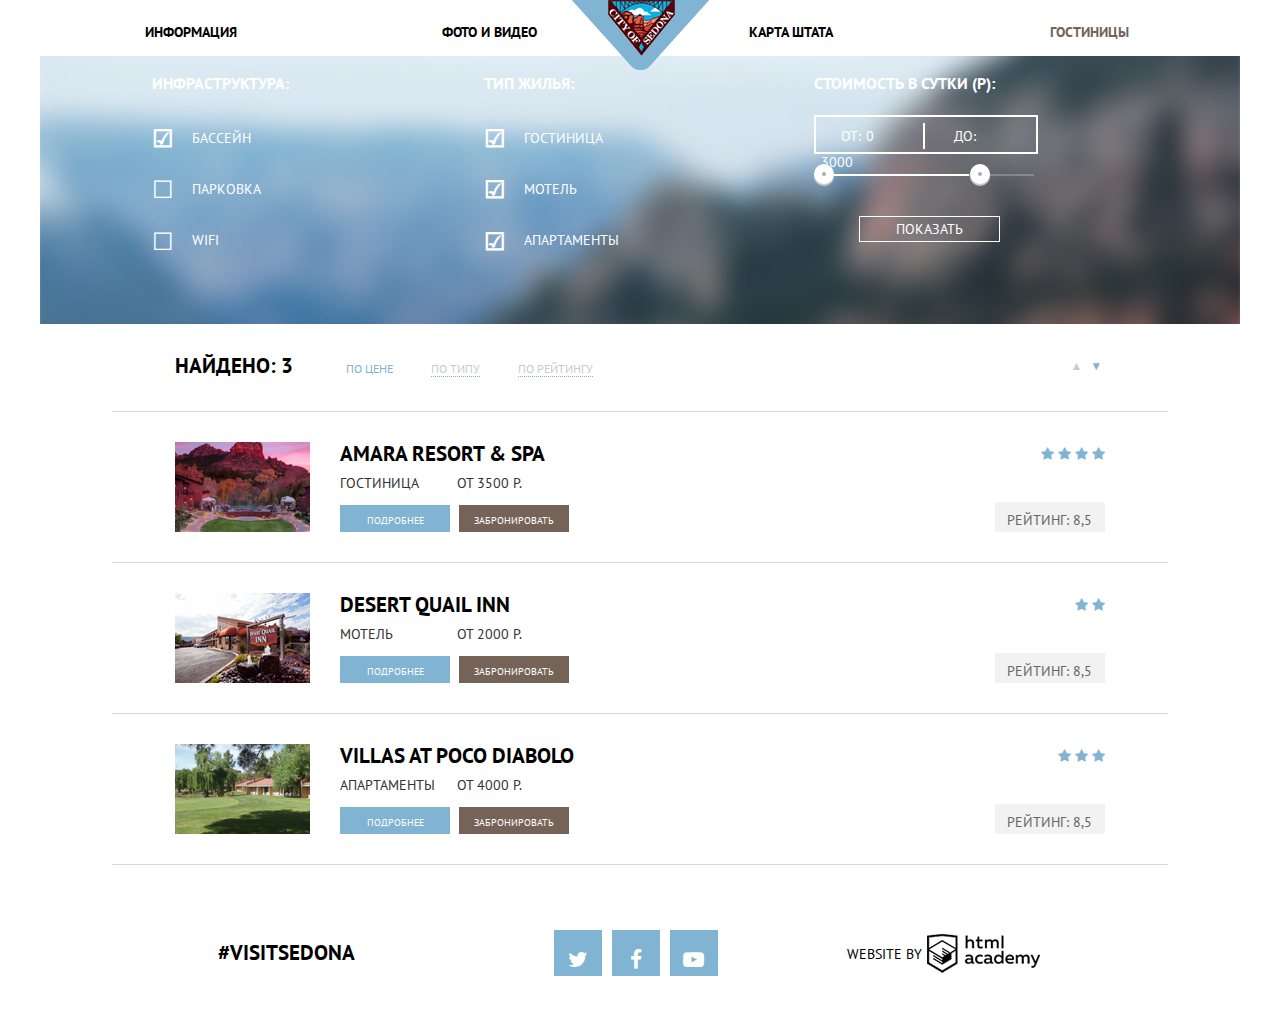
==== commit e7e8dab3: "Итог" ====
--- a/serch_result.html
+++ b/serch_result.html
@@ -9,7 +9,7 @@
     <link rel="stylesheet" href="https://maxcdn.bootstrapcdn.com/font-awesome/4.4.0/css/font-awesome.min.css">
 </head>
 <body>
-
+<div class="centrovsik">
 <header>
     <div class="intro_search clearfix">
         <div class="navi clearfix">
@@ -70,12 +70,16 @@
         <fieldset>
             <legend>Стоимость в сутки (р):</legend>
             <div class="cost_form">
-                <label for="from">От:</label><input type="number" id="from" placeholder="0">|
-                <label for="to">До:</label><input type="number" id="to" placeholder="3000">
-            </div>
-            <div class="price_roller">
-
-            </div>
+                <label for="from">От:</label><input type="number" id="from" value="0" class="bord">
+                <label for="to">До:</label><input type="number" id="to" value="3000">
+            </div>
+                <div class="range-controls">
+                    <div class="scale">
+                        <div class="bar"></div>
+                    </div>
+                    <div class="toggle toggle-min"></div>
+                    <div class="toggle toggle-max"></div>
+                </div>
             <a href="#" class="show_result_button">Показать</a>
         </fieldset>
     </form></div>
@@ -99,6 +103,14 @@
                 </li>
             </ul>
         </div>
+        <div class="sort">
+            <a href="#"><i class="icon-up-dir"></i>
+            </a>
+            <!--div class="act"-->
+            <a href="#" class="act"><i class="icon-down-dir"></i>
+            </a>
+            <!--/div-->
+        </div>
     </div>
         <div class="single-line"></div>
         <article class="result clearfix">
@@ -106,7 +118,9 @@
                 <img src="img/Amara_Resort_Spa.jpg"  width="100%" alt=" "  />
             </div>
             <div class="result_description clearfix">
-                <h3>Amara resort & spa</h3>
+                <a href="#">
+                    <h3>Amara resort & spa</h3>
+                </a>
                 <p class="hotel_type">Гостиница</p>
                 <p class="cost">от 3500 р.</p>
                 <div>
@@ -130,7 +144,9 @@
                 <img src="img/DESERT_QUAIL_INN.jpg" width="100%" alt=" "  />
             </div>
             <div class="result_description">
-                <h3>Desert quail inn</h3>
+                <a href="#">
+                    <h3>Desert quail inn</h3>
+                </a>
                 <p class="hotel_type">Мотель</p>
                 <p class="cost">от 2000 р.</p>
                 <div>
@@ -152,7 +168,9 @@
                 <img src="img/VILLAS_AT_POCO_DIABOLO.jpg" width="100%" alt=" "  />
             </div>
             <div class="result_description">
-                <h3>Villas at poco diabolo</h3>
+                <a href="#">
+                    <h3>Villas at poco diabolo</h3>
+                </a>
                 <p class="hotel_type">Апартаменты</p>
                 <p class="cost">от 4000 р.</p>
                 <div>
@@ -171,7 +189,6 @@
         </article>
         <div class="single-line"></div>
 </main>
-
 
 <footer>
      <div class="container">
@@ -201,6 +218,6 @@
          </div>
      </div>
 </footer>
-
+</div>
 </body>
 </html>--- a/css/css.css
+++ b/css/css.css
@@ -1,3 +1,69 @@
+/* ICONFONT */
+@font-face {
+  font-family: 'symbols-sedona';
+  src: url('../font/symbols-sedona.eot?60737633');
+  src: url('../font/symbols-sedona.eot?60737633#iefix') format('embedded-opentype'),
+       url('../font/symbols-sedona.woff?60737633') format('woff'),
+       url('../font/symbols-sedona.ttf?60737633') format('truetype'),
+       url('../font/symbols-sedona.svg') format('svg');
+  font-weight: normal;
+  font-style: normal;
+}
+/* Chrome hack: SVG is rendered more smooth in Windozze. 100% magic, uncomment if you need it. */
+/* Note, that will break hinting! In other OS-es font will be not as sharp as it could be */
+/*
+@media screen and (-webkit-min-device-pixel-ratio:0) {
+  @font-face {
+    font-family: 'symbols-sedona';
+    src: url('../font/symbols-sedona.svg?60737633#symbols-sedona') format('svg');
+  }
+}
+*/
+
+ [class^="icon-"]:before, [class*=" icon-"]:before {
+  font-family: "symbols-sedona";
+  font-style: normal;
+  font-weight: normal;
+  speak: none;
+
+  display: inline-block;
+  text-decoration: inherit;
+  width: 1em;
+  margin-right: .2em;
+  text-align: center;
+  /* opacity: .8; */
+
+  /* For safety - reset parent styles, that can break glyph codes*/
+  font-variant: normal;
+  text-transform: none;
+
+  /* fix buttons height, for twitter bootstrap */
+  line-height: 1em;
+
+  /* Animation center compensation - margins should be symmetric */
+  /* remove if not needed */
+  margin-left: .2em;
+
+  /* you can be more comfortable with increased icons size */
+  /* font-size: 120%; */
+
+  /* Uncomment for 3D effect */
+  /* text-shadow: 1px 1px 1px rgba(127, 127, 127, 0.3); */
+}
+
+.icon-facebook:before { content: '\66'; } /* 'f' */
+.icon-twitter:before { content: '\74'; } /* 't' */
+.icon-up-dir:before { content: '\25b2'; } /* '?' */
+.icon-down-dir:before { content: '\25bc'; } /* '?' */
+.icon-star:before { content: '\2605'; } /* '?' */
+.icon-check-off:before { content: '\2610'; } /* '?' */
+.icon-check-on:before { content: '\2611'; } /* '?' */
+.icon-calendar:before { content: '\e800'; } /* '?' */
+.icon-plus:before { content: '\e801'; } /* '?' */
+.icon-minus:before { content: '\e802'; } /* '?' */
+.icon-youtube:before { content: '\f39e'; } /* '?' */
+/* END ICONFONT */
+
 /* MAIN SETTINGS */
 body {
     font-family: 'PT Sans', sans-serif;
@@ -5,12 +71,16 @@
     line-height: 24px;
     text-transform: uppercase;
     color: #000000;
-    min-width: 768px;
 }
 .clearfix::after {
     content: '';
     display: table;
     clear: both;
+}
+.centrovsik {
+    margin: auto;
+    min-width: 768px;
+    max-width: 1200px;
 }
 header {
 
@@ -52,11 +122,17 @@
 .navi a:hover {
     color: #8bb9d5;
 }
+.navi a:active {
+    color: #cacaca;
+}
 .navi a.active {
     color: #766357;
 }
 .navi a.active:hover {
     color: #604e43;
+}
+.navi a.active:active {
+    color: #cacaca;
 }
 .navi ul {
     margin:0;
@@ -71,7 +147,11 @@
 .logo_smoll {
     position: absolute;
     width: 140px;
-}
+    left: 0;
+    right: 0;
+    margin: auto;
+}
+/*
 @media (min-width: 950px){
     .logo_smoll {
         margin-left: 44%;
@@ -86,7 +166,7 @@
     .logo_smoll {
         margin-left: 41.3%;
     }
-}
+}*/
 /* END LOGO */
 /* END MAINNAVIGATION */
 
@@ -128,6 +208,10 @@
 .social_icon a:hover {
     background: #669ec0;
 }
+.social_icon a:active {
+    background: #5496bd;
+    color: #94b9d2;
+}
 /* END SOCIAL BUTTON */
 .developed {
     background-blend-mode: hard-light;
@@ -152,6 +236,9 @@
 }
 .developed_ico:hover {
     background-image: url("../img/htmlacademy_hover.png");;
+}
+.developed_ico:active {
+    background-image: url("../img/htmlacademy_active.png");;
 }
 /* END SOCIAL BUTTON */
 /* MAIN SETTINGS */
@@ -278,6 +365,7 @@
 }
 .features_row_bottom {
     width: 100%;
+    background-color: #eeeeee;
 }
 .features_item {
     float: left;
@@ -315,27 +403,34 @@
 .book {
     margin: auto;
     width: 580px;
-    height: 500px;
     font-weight: 700;
     padding: 20px;
 }
 .book fieldset {
     background: rgba(255, 255, 255, 0.9);
-    height: 500px;
+    height: 340px;
     border: none;
     padding: 0;
     margin: 0;
+    padding-top: 50px;
 }
 .book legend{
     display: block;
     width: 100%;
     height: 52px;
-    margin-bottom: 50px;
-    text-align: center;
+    text-align: center;
+    color: #ffffff;
     padding-top: 23px;
     background-color: #766357;
     font-size: 21px;
     font-weight: 700;
+    cursor: pointer;
+}
+.book legend:hover {
+    background-color: #604e43;
+}
+.book legend:active{
+    color: #928a85;
 }
 .field {
     margin-left: 55px;
@@ -346,7 +441,7 @@
 }
 .book label{
     display: inline-block;
-    padding-top: 10px;
+    padding-top: 5px;
     text-align: left;
     font-weight: 700;
 }
@@ -354,7 +449,24 @@
     float: right;
     width: 67%;
     height: 33px;
-    font-weight: 700;
+    font-family: 'PT Sans', sans-serif;
+    font-weight: 700;
+    color: #000;
+    border: none;
+    outline: none;
+    background: #f2f2f2;
+}
+.field input[type="date" ]{
+    float: right;
+    width: 75%;
+    height: 33px;
+    font-weight: 700;
+    margin: 0;
+    margin-bottom: 10px;
+
+    font-size: 14px;
+    line-height: 24px;
+    text-transform: uppercase;
 }
 .old {
     display: inline-block;
@@ -365,7 +477,7 @@
 .old input {
     float: right;
     width: 87px;
-    margin-left: 40px;
+    margin-right: 40px;
     text-align: center;
 }
 .chil {
@@ -394,15 +506,29 @@
 .hotel_serch_button:hover {
     background-color: #669ec0;
 }
+.hotel_serch_button:active {
+    background-color: #5496bd;
+    color: #94b9d2;
+}
+.form_book {
+    display: none;
+}
+.form_book_show {
+    display: block;
+}
 /* END BOOK */
 .map {
     width: 100%;
-    min-height: 550px;
+    min-height: 520px;
     background-image: url("../img/map.jpg");
     background-size: 100%;
     position: absolute;
     top: 195px;
     z-index: -1;
+    display: none;
+}
+.map_show {
+    display: block;
 }
 /* END INDEX */
 /* END MAIN */
@@ -450,23 +576,57 @@
     font-size: 16px;
     font-weight: 700;
 }
+.search_form input[type="checkbox"] {
+    display: none;
+}
+.search_form input[type="checkbox"] + label {
+    display: inline-block;
+    vertical-align: middle;
+    cursor: pointer;
+}
+.search_form input[type="checkbox"] + label:before {
+    content: '\2610';
+    font-family: "symbols-sedona";
+    display: inline-block;
+    vertical-align: middle;
+    width: 20px;
+    margin-right: 20px;
+    font-size: 24px;
+
+}
+.search_form input[type="checkbox"]:checked + label:before {
+    content: '\2611';
+    font-weight: 700;
+}
+.search_form input[type="checkbox"]:hover + label:before {
+    color: #b5b5b5;
+}
+.search_form input[type="checkbox"]:active + label:before {
+    color: #6a6a6a;
+}
 .cost_form {
     margin-top: 15px;
     width: 220px;
     height: 29px;
     padding-top: 6px;
-    margin-bottom: 10px;
+    border: 2px solid #ffffff;
 }
 .cost_form label {
     margin-left: 25px;
 }
 .cost_form input {
-    width: 50px;
-    margin-left: 2px;
-    margin-right: 5px;
+    width: 55px;
+    margin-left: 3px;
     background: none;
+    font-family: 'PT Sans', sans-serif;
+    font-size: 14px;
+    line-height: 24px;
+    text-transform: uppercase;
     color: #ffffff;
     border: none;
+}
+input.bord {
+    border-right: 2px solid #ffffff;
 }
 .price_roller {
     height: 20px;
@@ -485,6 +645,45 @@
 .otstup {
     margin-left: 3%;
 }
+.range-controls {
+    position: relative;
+    width: 215px;
+    height: 22px;
+    padding-top: 20px;
+    padding-left: 5px;
+    margin-bottom: 15px;
+    border-radius: 5px;
+}
+.range-controls .scale {
+    height: 2px;
+    background: rgba(215, 220, 222, .3);
+}
+.range-controls .bar {
+    width: 70%;
+    height: 2px;
+    background: #ffffff;
+}
+.range-controls .toggle {
+    position: absolute;
+    top: 10px;
+    left: 0px;
+    width: 4px;
+    height: 4px;
+    cursor: pointer;
+    border: 8px solid #fff;
+    border-radius: 50%;
+    background: #ababab;
+    box-shadow: 0 2px 1px 0 #cfcfcf;
+}
+.range-controls .toggle:hover {
+    background: #1c4f80;
+}
+.range-controls .toggle-min {
+    left: 0px;
+}
+.range-controls .toggle-max {
+    left: 156px;
+}
 @media (max-width: 990px) {
     .search_form fieldset {
         width: 27.9%;
@@ -495,6 +694,7 @@
 .header_result {
     margin-left: 6%;
     margin-right: 6%;
+    position: relative;
     font-size: 12px;
 }
 .header_result strong {
@@ -510,6 +710,11 @@
     color: #81b3d2;
     text-decoration: none;
 }
+.header_result a:active {
+    color: #000000;
+    text-decoration: none;
+    border-bottom: none;
+}
 a.active {
     color: #81b3d2;
     text-decoration: none;
@@ -531,6 +736,25 @@
     display: inline-block;
     margin-right: 35px;
     list-style-type: none;
+}
+.sort {
+    position: absolute;
+    right: 0;
+    top: 0;
+    min-width: 35px;
+}
+.sort a {
+    text-decoration: none;
+    border: none;
+}
+a.act {
+    color:  #81b3d2;
+}
+.sort a:hover {
+    color:  #000000;
+}
+.sort a:active {
+    color:  #81b3d2;
 }
 /* END SORTING */
 
@@ -541,6 +765,9 @@
 }
 .result {
     margin: 0 6%;
+}
+.result a {
+    text-decoration: none;
 }
 .result_img {
     max-width: 135px;
@@ -550,6 +777,7 @@
 }
 .result_description {
     float: left;
+    width: 70%;
     vertical-align: top;
     font-size: 14px;
     color: #333333;
@@ -563,6 +791,9 @@
 }
 .result_description h3:hover {
     color: #a8c9df;
+}
+.result_description h3:active {
+    color: #cacaca;
 }
 p.hotel_type  {
     display: inline-block;
@@ -593,6 +824,10 @@
 a.button_detail:hover {
     background-color: #669ec0;
 }
+a.button_detail:active {
+    background-color: #5496bd;
+    color: #85b0cd;
+}
 a.button_book {
     display: inline-block;
     height: 23px;
@@ -607,6 +842,10 @@
 a.button_book:hover {
     background-color: #604e43;
 }
+a.button_book:active {
+    background-color: #503e33;
+    color: #928a85;
+}
 .hotel_ratings {
     float: right;
     vertical-align: top;
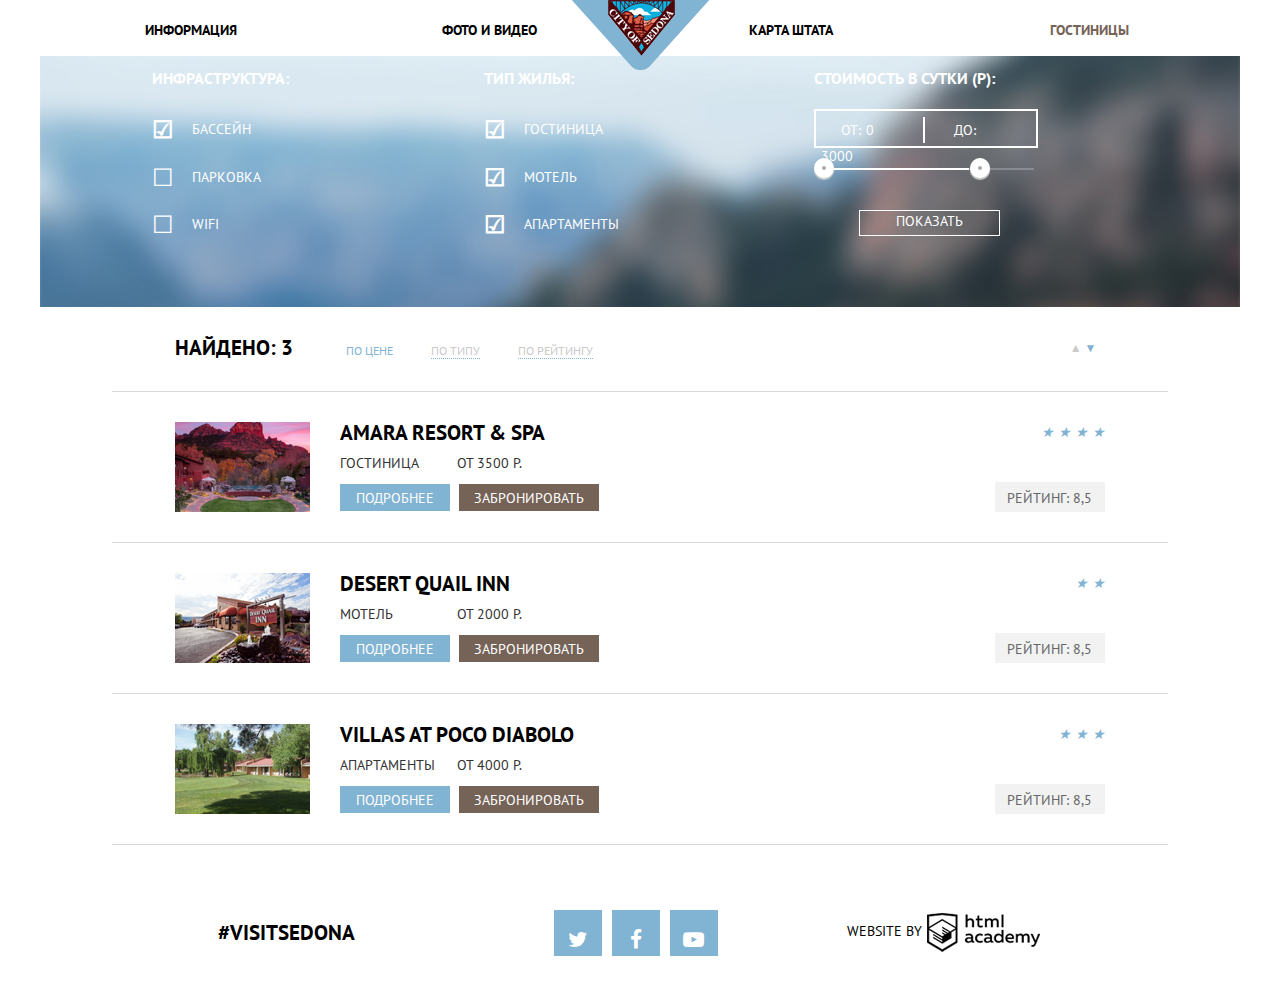
==== commit ee3e13c4: "Правки" ====
--- a/serch_result.html
+++ b/serch_result.html
@@ -73,12 +73,12 @@
                 <label for="from">От:</label><input type="number" id="from" value="0" class="bord">
                 <label for="to">До:</label><input type="number" id="to" value="3000">
             </div>
-                <div class="range-controls">
+                <div class="range_controls">
                     <div class="scale">
                         <div class="bar"></div>
                     </div>
-                    <div class="toggle toggle-min"></div>
-                    <div class="toggle toggle-max"></div>
+                    <div class="toggle toggle_min"></div>
+                    <div class="toggle toggle_max"></div>
                 </div>
             <a href="#" class="show_result_button">Показать</a>
         </fieldset>
@@ -104,18 +104,18 @@
             </ul>
         </div>
         <div class="sort">
-            <a href="#"><i class="icon-up-dir"></i>
+            <a href="#"><i class="icon_up_dir"></i>
             </a>
             <!--div class="act"-->
-            <a href="#" class="act"><i class="icon-down-dir"></i>
+            <a href="#" class="act"><i class="icon_down_dir"></i>
             </a>
             <!--/div-->
         </div>
     </div>
-        <div class="single-line"></div>
+        <div class="single_line"></div>
         <article class="result clearfix">
             <div class="result_img">
-                <img src="img/Amara_Resort_Spa.jpg"  width="100%" alt=" "  />
+                <img src="img/Amara_Resort_Spa.jpg"  width="100%" alt="Amara resort & spa"  />
             </div>
             <div class="result_description clearfix">
                 <a href="#">
@@ -130,18 +130,18 @@
             </div>
             <div class="hotel_ratings">
                 <div class="stars">
-                    <i class="fa fa-star"></i>
-                    <i class="fa fa-star"></i>
-                    <i class="fa fa-star"></i>
-                    <i class="fa fa-star"></i>
+                    <i class="icon_star"></i>
+                    <i class="icon_star"></i>
+                    <i class="icon_star"></i>
+                    <i class="icon_star"></i>
                 </div>
                 <span>Рейтинг: 8,5</span>
             </div>
         </article>
-        <div class="single-line"></div>
+        <div class="single_line"></div>
         <article class="result clearfix">
             <div class="result_img">
-                <img src="img/DESERT_QUAIL_INN.jpg" width="100%" alt=" "  />
+                <img src="img/DESERT_QUAIL_INN.jpg" width="100%" alt="Desert quail inn"  />
             </div>
             <div class="result_description">
                 <a href="#">
@@ -156,16 +156,16 @@
             </div>
             <div class="hotel_ratings">
                 <div class="stars">
-                    <i class="fa fa-star"></i>
-                    <i class="fa fa-star"></i>
+                    <i class="icon_star"></i>
+                    <i class="icon_star"></i>
                 </div>
                 <span>Рейтинг: 8,5</span>
             </div>
         </article>
-        <div class="single-line"></div>
+        <div class="single_line"></div>
         <article class="result clearfix">
             <div class="result_img">
-                <img src="img/VILLAS_AT_POCO_DIABOLO.jpg" width="100%" alt=" "  />
+                <img src="img/VILLAS_AT_POCO_DIABOLO.jpg" width="100%" alt="Villas at poco diabolo"  />
             </div>
             <div class="result_description">
                 <a href="#">
@@ -180,14 +180,14 @@
             </div>
             <div class="hotel_ratings">
                 <div class="stars">
-                    <i class="fa fa-star"></i>
-                    <i class="fa fa-star"></i>
-                    <i class="fa fa-star"></i>
+                    <i class="icon_star"></i>
+                    <i class="icon_star"></i>
+                    <i class="icon_star"></i>
                 </div>
                 <span>Рейтинг: 8,5</span>
             </div>
         </article>
-        <div class="single-line"></div>
+        <div class="single_line"></div>
 </main>
 
 <footer>
--- a/css/css.css
+++ b/css/css.css
@@ -51,24 +51,24 @@
   /* text-shadow: 1px 1px 1px rgba(127, 127, 127, 0.3); */
 }
 
-.icon-facebook:before { content: '\66'; } /* 'f' */
-.icon-twitter:before { content: '\74'; } /* 't' */
-.icon-up-dir:before { content: '\25b2'; } /* '?' */
-.icon-down-dir:before { content: '\25bc'; } /* '?' */
-.icon-star:before { content: '\2605'; } /* '?' */
-.icon-check-off:before { content: '\2610'; } /* '?' */
-.icon-check-on:before { content: '\2611'; } /* '?' */
-.icon-calendar:before { content: '\e800'; } /* '?' */
-.icon-plus:before { content: '\e801'; } /* '?' */
-.icon-minus:before { content: '\e802'; } /* '?' */
-.icon-youtube:before { content: '\f39e'; } /* '?' */
+.icon_facebook:before { content: '\66'; } /* 'f' */
+.icon_twitter:before { content: '\74'; } /* 't' */
+.icon_up_dir:before { content: '\25b2'; } /* '?' */
+.icon_down_dir:before { content: '\25bc'; } /* '?' */
+.icon_star:before { content: '\2605'; } /* '?' */
+.icon_check_off:before { content: '\2610'; } /* '?' */
+.icon_check_on:before { content: '\2611'; } /* '?' */
+.icon_calendar:before { content: '\e800'; } /* '?' */
+.icon_plus:before { content: '\e801'; } /* '?' */
+.icon_minus:before { content: '\e802'; } /* '?' */
+.icon_youtube:before { content: '\f39e'; } /* '?' */
 /* END ICONFONT */
 
 /* MAIN SETTINGS */
 body {
-    font-family: 'PT Sans', sans-serif;
+    font-family: 'PT Sans', Arial, sans-serif;
     font-size: 14px;
-    line-height: 24px;
+    line-height: 21px;
     text-transform: uppercase;
     color: #000000;
 }
@@ -366,6 +366,7 @@
 .features_row_bottom {
     width: 100%;
     background-color: #eeeeee;
+    padding-bottom: 50px;
 }
 .features_item {
     float: left;
@@ -384,6 +385,11 @@
 }
 .features_item h2 {
     font-size: 21px;
+}
+.features_description {
+    padding-right: 15%;
+    padding-left: 15%;
+    margin-bottom: 50px;
 }
 /* END FEATURES */
 
@@ -645,7 +651,7 @@
 .otstup {
     margin-left: 3%;
 }
-.range-controls {
+.range_controls {
     position: relative;
     width: 215px;
     height: 22px;
@@ -654,16 +660,16 @@
     margin-bottom: 15px;
     border-radius: 5px;
 }
-.range-controls .scale {
+.range_controls .scale {
     height: 2px;
     background: rgba(215, 220, 222, .3);
 }
-.range-controls .bar {
+.range_controls .bar {
     width: 70%;
     height: 2px;
     background: #ffffff;
 }
-.range-controls .toggle {
+.range_controls .toggle {
     position: absolute;
     top: 10px;
     left: 0px;
@@ -675,13 +681,13 @@
     background: #ababab;
     box-shadow: 0 2px 1px 0 #cfcfcf;
 }
-.range-controls .toggle:hover {
+.range_controls .toggle:hover {
     background: #1c4f80;
 }
-.range-controls .toggle-min {
+.range_controls .toggle_min {
     left: 0px;
 }
-.range-controls .toggle-max {
+.range_controls .toggle_max {
     left: 156px;
 }
 @media (max-width: 990px) {
@@ -759,7 +765,7 @@
 /* END SORTING */
 
 /* RESULT */
-.single-line {
+.single_line {
     border-top: 1px solid #d7d7d7;
     margin: 30px 0;
 }
@@ -805,18 +811,20 @@
 }
 p.cost {
     display: inline-block;
-    margin-top: 5px;
+    margin-top: 10px;
     margin-right: 3px;
     margin-bottom: 10px;
 }
 a.button_detail  {
     display: inline-block;
     height: 23px;
-    width: 110px;
+    width: 80px;
+    padding-left: 15px;
+    padding-right: 15px;
     margin-right: 5px;
     padding-top: 4px;
     text-align: center;
-    font-size: 10px;
+    font-size: 14px;
     background-color: #81b3d2;
     color: #ffffff;
     text-decoration: none;
@@ -831,10 +839,11 @@
 a.button_book {
     display: inline-block;
     height: 23px;
-    width: 110px;
+    padding-left: 15px;
+    padding-right: 15px;
     text-align: center;
     padding-top: 4px;
-    font-size: 10px;
+    font-size: 14px;
     background-color: #766357;
     color: #ffffff;
     text-decoration: none;
@@ -851,13 +860,12 @@
     vertical-align: top;
 }
 .stars {
-    margin-bottom: 36px;
+    margin-bottom: 39px;
     text-align: right;
     margin-right: 0;
-}
-.fa-star {
     color: #81b3d2;
 }
+
 .hotel_ratings span{
     display: inline-block;
     height: 24px;
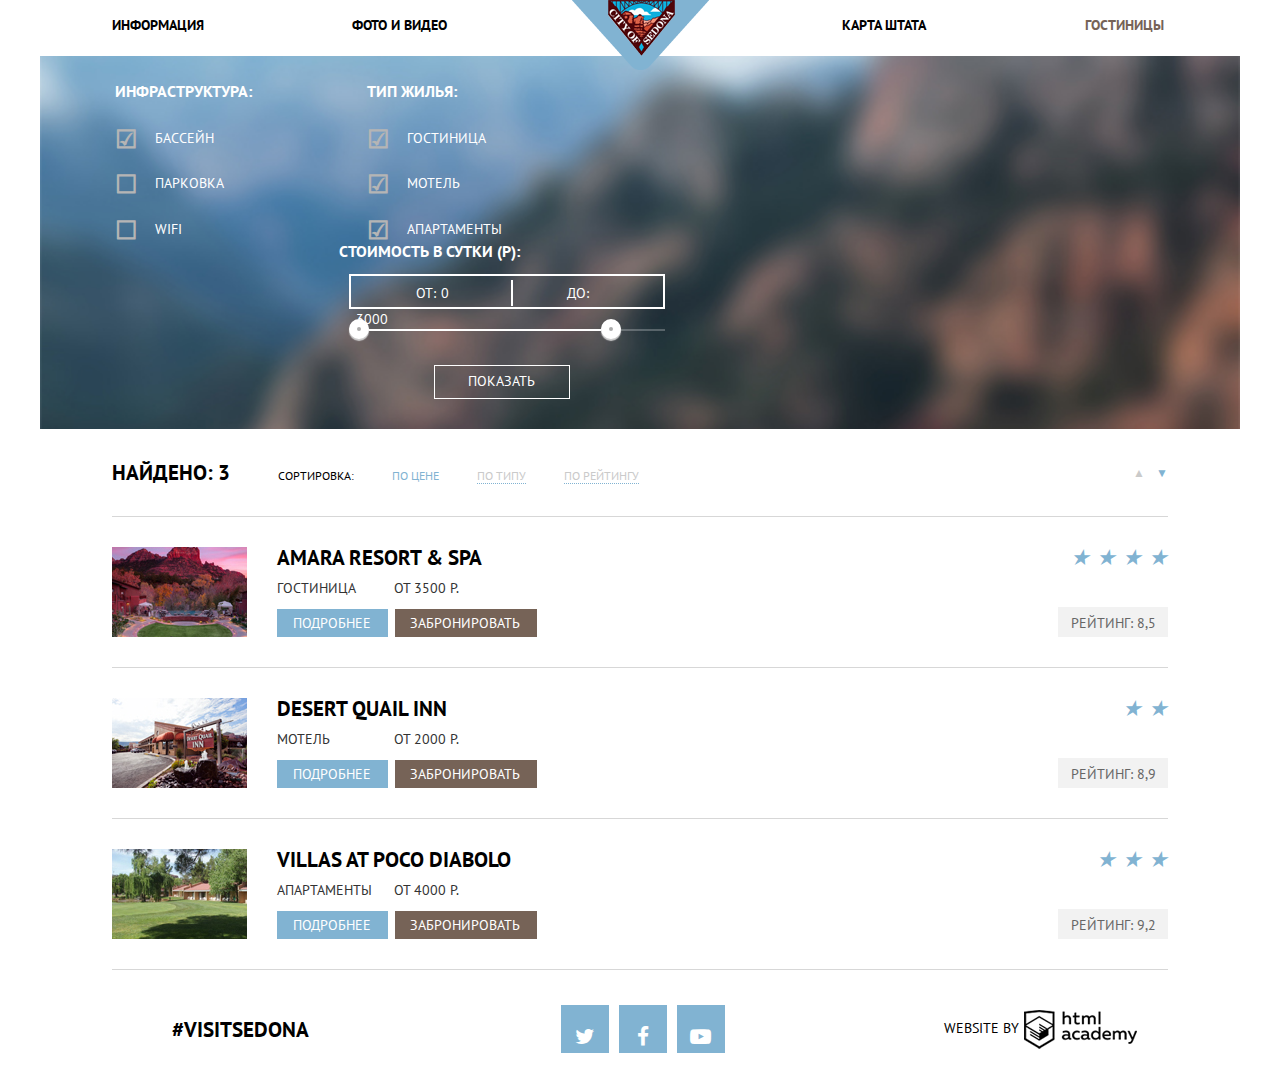
==== commit 259d4ae3: "правки" ====
--- a/serch_result.html
+++ b/serch_result.html
@@ -11,7 +11,7 @@
 <body>
 <div class="centrovsik">
 <header>
-    <div class="intro_search clearfix">
+      <div class="container clearfix">
         <div class="navi clearfix">
             <nav class="lef_navigation">
                 <ul>
@@ -37,9 +37,11 @@
                 </ul>
             </nav>
         </div>
+      </div>
+    <div class="intro_search clearfix">
         <div class="search">
-            <form class="search_form" name="search_form">
-        <fieldset class="otstup">
+            <form class="search_form  clearfix" name="search_form">
+        <fieldset>
             <legend>Инфраструктура:</legend>
             <ul>
                 <li>
@@ -67,11 +69,11 @@
                 </li>
             </ul>
         </fieldset>
-        <fieldset>
+        <fieldset class="otstup">
             <legend>Стоимость в сутки (р):</legend>
             <div class="cost_form">
                 <label for="from">От:</label><input type="number" id="from" value="0" class="bord">
-                <label for="to">До:</label><input type="number" id="to" value="3000">
+                <label class="to" for="to">До:</label><input type="number" id="to" value="3000">
             </div>
                 <div class="range_controls">
                     <div class="scale">
@@ -83,7 +85,7 @@
             <a href="#" class="show_result_button">Показать</a>
         </fieldset>
     </form></div>
-        </div>
+
 </header>
 
 <main class="container">
@@ -91,7 +93,7 @@
         <strong>Найдено: 3</strong>
         <div  class="sorting">
             <ul>
-                <title>Сортировка:</title>
+                <li>Сортировка:</li>
                 <li>
                     <a  href="#" class="active">По цене</a>
                 </li>
@@ -159,7 +161,7 @@
                     <i class="icon_star"></i>
                     <i class="icon_star"></i>
                 </div>
-                <span>Рейтинг: 8,5</span>
+                <span>Рейтинг: 8,9</span>
             </div>
         </article>
         <div class="single_line"></div>
@@ -184,10 +186,10 @@
                     <i class="icon_star"></i>
                     <i class="icon_star"></i>
                 </div>
-                <span>Рейтинг: 8,5</span>
+                <span>Рейтинг: 9,2</span>
             </div>
         </article>
-        <div class="single_line"></div>
+        <div class="single_line_last"></div>
 </main>
 
 <footer>
--- a/css/css.css
+++ b/css/css.css
@@ -1,11 +1,11 @@
 /* ICONFONT */
 @font-face {
-  font-family: 'symbols-sedona';
-  src: url('../font/symbols-sedona.eot?60737633');
-  src: url('../font/symbols-sedona.eot?60737633#iefix') format('embedded-opentype'),
-       url('../font/symbols-sedona.woff?60737633') format('woff'),
-       url('../font/symbols-sedona.ttf?60737633') format('truetype'),
-       url('../font/symbols-sedona.svg') format('svg');
+  font-family: "symbols-sedona";
+  src: url('/fonts/symbols-sedona.eot?60737633');
+  src: url('/font/symbols-sedona.eot?60737633#iefix') format('embedded-opentype'),
+       url('/font/symbols-sedona.woff?60737633') format('woff'),
+       url('/font/symbols-sedona.ttf?60737633') format('truetype'),
+       url('/font/symbols-sedona.svg') format('svg');
   font-weight: normal;
   font-style: normal;
 }
@@ -58,7 +58,7 @@
 .icon_star:before { content: '\2605'; } /* '?' */
 .icon_check_off:before { content: '\2610'; } /* '?' */
 .icon_check_on:before { content: '\2611'; } /* '?' */
-.icon_calendar:before { content: '\e800'; } /* '?' */
+.icon-calendar:before { content: '\e800'; } /* '?' */
 .icon_plus:before { content: '\e801'; } /* '?' */
 .icon_minus:before { content: '\e802'; } /* '?' */
 .icon_youtube:before { content: '\f39e'; } /* '?' */
@@ -102,18 +102,36 @@
     text-align: center;
     vertical-align: middle;
     padding: 0;
+    margin-bottom: 10px;
 }
 .lef_navigation {
     float: left;
-    margin-top: 20px;
+    margin-top: 15px;
+    margin-right: 10%;
     margin-bottom: 12px;
-    width: 50%;
+    width: 40%;
+    text-align: left;
+}
+.lef_navigation li {
+    margin-right: 34%;
+}
+.lef_navigation li:last-child {
+    margin-right: 0;
 }
 .right_navigation{
     float: right;
-    margin-top: 20px;
+    margin-top: 15px;
     margin-bottom: 12px;
-    width: 50%;
+    width: 40%;
+    margin-left: 10%;
+}
+.right_navigation li {
+    margin-right: 15%;
+    margin-left: 21.9%;
+}
+
+.right_navigation li:last-child {
+    margin-right: 0;
 }
 .navi a {
     text-decoration: none;
@@ -140,7 +158,6 @@
 }
 .navi li {
     display: inline-block;
-    width: 49%;
     list-style-type: none;
 }
 /* LOGO */
@@ -151,22 +168,6 @@
     right: 0;
     margin: auto;
 }
-/*
-@media (min-width: 950px){
-    .logo_smoll {
-        margin-left: 44%;
-    }
-}
-@media (min-width: 851px) and (max-width: 949px) {
-    .logo_smoll {
-        margin-left: 42%;
-    }
-}
-@media (max-width: 850px){
-    .logo_smoll {
-        margin-left: 41.3%;
-    }
-}*/
 /* END LOGO */
 /* END MAINNAVIGATION */
 
@@ -174,13 +175,14 @@
 /* FOOTER */
 footer {
     height: 85px;
-    padding-top: 35px;
+    padding-top: 25px;
     background: rgba(255, 255, 255, 0.8);
 }
 .copyright {
     display: inline-block;
-    width: 33%;
-    text-align: center;
+    width: 26%;
+    text-align: left;
+    padding-left: 60px;
     vertical-align: middle;
     font-size: 21px;
     font-weight: 700;
@@ -188,9 +190,11 @@
 /* SOCIAL BUTTON */
 .social {
     display: inline-block;
-    width: 33%;
-    text-align: center;
+    width: 26%;
+    text-align: center;
+    padding-left: 60px;
     vertical-align: middle;
+    font-size: 0;
 }
 .social_icon a{
     color: white;
@@ -199,8 +203,8 @@
     width: 48px;
     height: 33px;
     background-color: #81b3d2;
-    padding-top: 13px;
-    margin-right: 6px;
+    padding-top: 15px;
+    margin-right: 10px;
     text-align: center;
     align-content: center;
     font-size: 21px;
@@ -216,7 +220,8 @@
 .developed {
     background-blend-mode: hard-light;
     display: inline-block;
-    width: 33%;
+    width: 24%;
+    padding-left: 125px;
     text-align: center;
     vertical-align: middle;
     align-content: center;
@@ -248,43 +253,57 @@
 /* LOGO */
 .intro_logo {
     background: url("../img/sedona_background.png") no-repeat;
-    background-position: 0 56px;
+    background-position: 0 -75px;
     background-size: 100%;
-    margin-bottom: 27px;
+    padding-top: 75px;
+    background-color: #c0c0c0;
+    margin-bottom: 60px;
 }
 .intro{
     margin: auto;
-    margin-top: 60px;
     margin-bottom: 25px;
     width: auto;
     text-align: center;
 }
 .welcome {
-
+    width: 188px;
+    height: 45px;
+    margin: auto;
 }
 .gorgeus {
     margin-top: 10px;
+    width: 256px;
+    height: 30px;
+    margin-left: auto;
+    margin-right: auto;
 }
 .sedona {
-
-    margin-top: 40px;
+    margin-top: 55px;
+    width: 458px;
+    height: 78px;
+    margin-left: auto;
+    margin-right: auto;
 }
 .sucks {
-
-    margin-top: 40px;
+    margin-top: 55px;
+    width: 296px;
+    height: 80px;
+    margin-left: auto;
+    margin-right: auto;
 }
 .mask {
     width: 100%;
-    min-height: 62px;
+    min-height: 55px;
     background: url("../img/white1.png") no-repeat;
     background-size: 100%;
 }
 @media (min-width: 1000px) {
     .intro_logo {
-        min-height: 560px;
+        min-height: 400px;
+        padding-top: 75px;
     }
     .mask {
-        height: 124px;
+        height: 55px;
         background-position: bottom;
     }
 }
@@ -300,12 +319,14 @@
     display: block;
     margin-top: 55px;
     text-align: center;
+    margin-bottom: 54px;
 }
 .slogan h1 {
     font-weight: 700;
     text-transform: uppercase;
     font-size: 21px;
-    margin-bottom: 40px;
+    line-height: 25px;
+    margin-bottom: 34px;
 }
 .slogan_description {
     text-transform: uppercase;
@@ -315,18 +336,22 @@
     width: 100%;
 }
 .main_fact_city {
-    padding-top: 40px;
-    padding-bottom: 40px;
+    padding-top: 54px;
+    padding-bottom: 35px;
     color: #ffffff;
     width: 100%;
     background: url("../img/sity.jpg") no-repeat;
     background-position: right;
     background-size: 67%;
     background-color: #81b3d2;
+
+}
+.features_row_bridge {
+    width: 100%;
+    padding-bottom: 35px;
+    padding-top: 40px;
 }
 .main_fact_bridge {
-    padding-top: 40px;
-    padding-bottom: 40px;
     color: #ffffff;
     width: 100%;
     background: url("../img/bridg.jpg") no-repeat;
@@ -336,10 +361,12 @@
 }
 .fact_city {
     float: left;
-    width: 33%;
+    width: 30%;
     height: inherit;
     text-align: center;
     text-transform: uppercase;
+    padding-right: 15px;
+    padding-left: 17px;
 }
 .fact_bridge {
     float: right;
@@ -359,21 +386,31 @@
     font-size: 21px;
     font-weight: 700;
 }
+.fact_numder {
+    margin-top: 25px;
+    margin-bottom: 25px;
+}
 /* END MAINFACKT */
 .features_row {
     width: 100%;
+    padding-bottom: 85px;
+    padding-top: 60px;
 }
 .features_row_bottom {
     width: 100%;
     background-color: #eeeeee;
     padding-bottom: 50px;
+    padding-top: 25px;
+    line-height: 25px;
 }
 .features_item {
     float: left;
     width: 33.333%;
-    padding-top: 20px;
-    text-align: center;
-    text-transform: uppercase;
+    text-align: center;
+    text-transform: uppercase;
+}
+.features_item img {
+    padding-bottom: 10px;
 }
 .features_item_bottom {
     float: left;
@@ -385,11 +422,18 @@
 }
 .features_item h2 {
     font-size: 21px;
+    padding-bottom: 5px;
 }
 .features_description {
-    padding-right: 15%;
-    padding-left: 15%;
-    margin-bottom: 50px;
+    line-height: 20px;
+}
+.features_description_item {
+    padding-right: 50px;
+    padding-left: 50px;
+}
+.fact_numder_bottom {
+    padding-top: 2px;
+    padding-bottom: 9px;
 }
 /* END FEATURES */
 
@@ -406,11 +450,18 @@
     font-size: 30px;
     font-weight: 700;
 }
+.interested_description {
+    padding-top: 20px;
+    line-height: 25px;
+    padding-bottom: 10px;
+}
 .book {
     margin: auto;
     width: 580px;
+    min-height: 485px;
     font-weight: 700;
     padding: 20px;
+    margin-bottom: 65px;
 }
 .book fieldset {
     background: rgba(255, 255, 255, 0.9);
@@ -418,19 +469,20 @@
     border: none;
     padding: 0;
     margin: 0;
-    padding-top: 50px;
+    padding-top: 55px;
+    padding-bottom: 30px;
 }
 .book legend{
     display: block;
     width: 100%;
-    height: 52px;
     text-align: center;
     color: #ffffff;
-    padding-top: 23px;
     background-color: #766357;
     font-size: 21px;
     font-weight: 700;
     cursor: pointer;
+    padding-top: 35px;
+    padding-bottom: 30px;
 }
 .book legend:hover {
     background-color: #604e43;
@@ -452,50 +504,211 @@
     font-weight: 700;
 }
 .field input{
-    float: right;
-    width: 67%;
-    height: 33px;
+    width: 58%;
+    margin-left: 25px;
+    height: 30px;
+    line-height: 33px;
+    padding-left: 15px;
     font-family: 'PT Sans', sans-serif;
     font-weight: 700;
+    text-transform: uppercase;
     color: #000;
     border: none;
     outline: none;
     background: #f2f2f2;
 }
-.field input[type="date" ]{
-    float: right;
-    width: 75%;
-    height: 33px;
-    font-weight: 700;
-    margin: 0;
-    margin-bottom: 10px;
-
-    font-size: 14px;
-    line-height: 24px;
-    text-transform: uppercase;
-}
+.last{
+    margin-bottom: 0;
+}
+.field input:hover {
+    background-color: #ebebeb;
+}
+.field input:active {
+    background-color: #ffffff;
+    border: 1px solid #e5e5e5;
+    border-right: none;
+}
+a.date {
+    font-weight: 700;
+    display: inline-block;
+    vertical-align: middle;
+    width: 39px;
+    height: 24px;
+    margin-right: 20px;
+    padding-top: 4px;
+    padding-bottom: 4px;
+    margin-bottom: 6px;
+    margin-left: 0;
+    font-size: 21px;
+    color: #b5b5b5;
+    background: #f2f2f2;
+
+}
+a.date:hover{
+    color: #000000;
+}
+a.date:active {
+    color: #81b3d2;
+}
+.field input:hover + .date {
+    background-color: #ebebeb;
+}
+.field input:active + .date {
+    background-color: #ffffff;
+    border: 1px solid #e5e5e5;
+    border-left: none;
+}
+.field input:focus {
+    background-color: #ffffff;
+    border: 1px solid #e5e5e5;
+    border-right: none;
+}
+.field input:focus + .date {
+    background-color: #ffffff;
+    border: 1px solid #e5e5e5;
+    border-left: none;
+    margin-bottom: 1px;
+}
+
 .old {
     display: inline-block;
-    width: 240px;
+    width: 250px;
     height: 33px;
     text-align: left;
+    margin-top: 30px;
+    margin-right: 15px;
 }
 .old input {
-    float: right;
-    width: 87px;
-    margin-right: 40px;
-    text-align: center;
+    display: inline-block;
+    width: 10px;
+    text-align: center;
+    margin-left: 0;
+    margin-right: 0;
+    padding-left: 0;
+}
+a.namber_minus {
+    font-weight: 700;
+    display: inline-block;
+    vertical-align: middle;
+    width: 40px;
+    height: 28px;
+    padding-left: 5px;
+    padding-right: 5px;
+    margin-right: 0;
+    padding-top: 7px;
+    margin-bottom: 1px;
+    margin-top: -2px;
+    font-size: 14px;
+    text-align: center;
+    color: #b5b5b5;
+}
+a.namber_minus:hover{
+    color: #000000;
+}
+a.namber_minus:active {
+    color: #81b3d2;
+}
+a.namber_plus:hover{
+    color: #000000;
+}
+a.namber_plus:active {
+    color: #81b3d2;
+}
+a.namber_plus {
+    font-weight: 700;
+    display: inline-block;
+    vertical-align: middle;
+    width: 40px;
+    height: 28px;
+    padding-left: 5px;
+    padding-right: 5px;
+    margin-right: 0;
+    padding-top: 7px;
+    margin-bottom: 1px;
+    margin-top: -2px;
+    font-size: 14px;
+    text-align: center;
+    color: #b5b5b5;
+}
+.old_input {
+    display: inline-block;
+    width: 115px;
+    margin-left: 50px;
+    background: #f2f2f2;
+}
+.old_input input:focus {
+    background-color: transparent;
+    border: none;
+}
+.chid_input {
+    display: inline-block;
+    width: 115px;
+    margin-left: 25px;
+    background: #f2f2f2;
+}
+.chid_input input:focus {
+    background-color: transparent;
+    border: none;
+}
+input.childr {
+    background-color: transparent;
+}
+input.olde {
+    background-color: transparent;
+}
+.old_input:hover {
+    background-color: #ebebeb;
+}
+.chid_input:hover {
+    background-color: #ebebeb;
+}
+.chil input:active + p.namber_plus {
+    background-color: #ffffff;
+    border: 1px solid #e5e5e5;
+    border-left: none;
+}
+.chil input:active + p.namber_mius {
+    background-color: #ffffff;
+    border: 1px solid #e5e5e5;
+    border-left: none;
 }
 .chil {
     display: inline-block;
-    margin-left: 45px;
     width: 181px;
     height: 33px;
 }
 .chil input {
-    width: 114px;
-}
-.book a {
+    display: inline-block;
+    width: 10px;
+    text-align: center;
+    margin-left: 0;
+    margin-right: 0;
+    padding-left: 0;
+}
+.chil a.namber_minus {
+    font-weight: 700;
+    display: inline-block;
+    vertical-align: middle;
+    width: 40px;
+    height: 28px;
+    padding-left: 5px;
+    padding-right: 5px;
+    margin-right: 0;
+    padding-top: 7px;
+    margin-bottom: 1px;
+    margin-top: -2px;
+    font-size: 14px;
+    text-align: center;
+    color: #b5b5b5;
+
+}
+.chil a.namber_minus:hover{
+    color: #000000;
+}
+.chil a.namber_minus:active {
+    color: #81b3d2;
+}
+a.hotel_serch_button  {
     color: white;
     font-size: 21px;
     font-weight: 700;
@@ -503,10 +716,11 @@
 }
 .hotel_serch_button {
     display: block;
-    margin-left: 55px;
-    margin-right: 55px;
-    height: 40px;
+    margin-left: 60px;
+    margin-right: 60px;
+    margin-top: 75px;
     padding-top: 20px;
+    padding-bottom: 20px;
     background-color: #81b3d2;
 }
 .hotel_serch_button:hover {
@@ -518,9 +732,6 @@
 }
 .form_book {
     display: none;
-}
-.form_book_show {
-    display: block;
 }
 /* END BOOK */
 .map {
@@ -529,12 +740,8 @@
     background-image: url("../img/map.jpg");
     background-size: 100%;
     position: absolute;
-    top: 195px;
+    top: 235px;
     z-index: -1;
-    display: none;
-}
-.map_show {
-    display: block;
 }
 /* END INDEX */
 /* END MAIN */
@@ -544,43 +751,46 @@
 /* SEARCH FORM */
 .intro_search {
     background: url("../img/search_form_bg.jpg") no-repeat;
-    background-position: 0 56px;
+    background-position: 0 -100px;
     background-size: 100%;
-    margin-bottom: 30px;
+    margin-bottom: 33px;
+    margin-top: -2px;
 }
 .search {
     margin-left: 6%;
     margin-right: 6%;
-    margin-top: 15px;
-    margin-bottom: 60px;
+    margin-bottom: 30px;
     width: auto;
 }
 .search_form {
     color: #ffffff;
     text-transform: uppercase;
     font-size: 14px;
+    padding-top: 25px;
 
 }
 .search_form fieldset {
     display: inline-block;
     vertical-align: top;
-    width: 29%;
+    width: 23%;
     border: none;
-}
-.search_form fieldset:last-child {
-    margin-left: 0;
+    padding: 0;
+    padding-left: 1px;
 }
 .search_form ul {
     margin: 0;
     padding: 0;
     list-style-type: none;
+    font-size: 0;
 }
 .search_form li {
-    margin-top: 25px;
+    margin-top: 23px;
+    font-size: 14px;
 }
 .search_form legend {
     font-size: 16px;
     font-weight: 700;
+    margin-bottom: 2px;
 }
 .search_form input[type="checkbox"] {
     display: none;
@@ -593,35 +803,40 @@
 .search_form input[type="checkbox"] + label:before {
     content: '\2610';
     font-family: "symbols-sedona";
+    font-weight: 700;
     display: inline-block;
     vertical-align: middle;
     width: 20px;
     margin-right: 20px;
-    font-size: 24px;
+    font-size: 25px;
+    color: #b5b5b5;
 
 }
 .search_form input[type="checkbox"]:checked + label:before {
     content: '\2611';
     font-weight: 700;
+    color: #b5b5b5;
 }
 .search_form input[type="checkbox"]:hover + label:before {
-    color: #b5b5b5;
+    color: #ffffff;
 }
 .search_form input[type="checkbox"]:active + label:before {
     color: #6a6a6a;
 }
 .cost_form {
-    margin-top: 15px;
-    width: 220px;
-    height: 29px;
-    padding-top: 6px;
+    margin-top: 10px;
+    margin-right: 0;
+    margin-left: 10px;
+    width: 312px;
+    height: 27px;
+    padding-top: 4px;
     border: 2px solid #ffffff;
 }
 .cost_form label {
-    margin-left: 25px;
+    margin-left: 65px;
 }
 .cost_form input {
-    width: 55px;
+    width: 68px;
     margin-left: 3px;
     background: none;
     font-family: 'PT Sans', sans-serif;
@@ -639,33 +854,38 @@
 }
 a.show_result_button {
     display: block;
-    margin-top: 20px;
-    margin-left: 45px;
-    width: 139px;
-    height: 24px;
+    margin-left: 95px;
+    margin-right: 95px;
+    padding-top: 5px;
+    padding-bottom: 6px;
     border: 1px solid #ffffff;
     text-align: center;
     text-decoration: none;
     color: #ffffff;
 }
 .otstup {
-    margin-left: 3%;
+    margin-left: 21.381%;
+    margin-right: 0;
+}
+label.to {
+    margin-left: 50px;
 }
 .range_controls {
     position: relative;
-    width: 215px;
+    width: 305px;
     height: 22px;
     padding-top: 20px;
-    padding-left: 5px;
-    margin-bottom: 15px;
+    padding-left: 21px;
+    margin-bottom: 14px;
     border-radius: 5px;
+    padding-right: 0;
 }
 .range_controls .scale {
     height: 2px;
     background: rgba(215, 220, 222, .3);
 }
 .range_controls .bar {
-    width: 70%;
+    width: 79%;
     height: 2px;
     background: #ffffff;
 }
@@ -685,10 +905,10 @@
     background: #1c4f80;
 }
 .range_controls .toggle_min {
-    left: 0px;
+    left: 10px;
 }
 .range_controls .toggle_max {
-    left: 156px;
+    left: 262px;
 }
 @media (max-width: 990px) {
     .search_form fieldset {
@@ -698,8 +918,6 @@
 /* END SEARCH_FORM */
 /* SORTING */
 .header_result {
-    margin-left: 6%;
-    margin-right: 6%;
     position: relative;
     font-size: 12px;
 }
@@ -728,7 +946,7 @@
 }
 .sorting {
     display: inline-block;
-    margin-left: 50px;
+    margin-left: 45px;
 }
 .sorting ul{
     display: inline-block;
@@ -755,6 +973,7 @@
 }
 a.act {
     color:  #81b3d2;
+    margin-left: 8px;
 }
 .sort a:hover {
     color:  #000000;
@@ -770,7 +989,7 @@
     margin: 30px 0;
 }
 .result {
-    margin: 0 6%;
+
 }
 .result a {
     text-decoration: none;
@@ -817,11 +1036,10 @@
 }
 a.button_detail  {
     display: inline-block;
-    height: 23px;
-    width: 80px;
-    padding-left: 15px;
-    padding-right: 15px;
-    margin-right: 5px;
+    padding-left: 16px;
+    padding-right: 17px;
+    padding-bottom: 3px;
+    margin-right: 3px;
     padding-top: 4px;
     text-align: center;
     font-size: 14px;
@@ -838,9 +1056,9 @@
 }
 a.button_book {
     display: inline-block;
-    height: 23px;
     padding-left: 15px;
-    padding-right: 15px;
+    padding-right: 17px;
+    padding-bottom: 3px;
     text-align: center;
     padding-top: 4px;
     font-size: 14px;
@@ -863,6 +1081,7 @@
     margin-bottom: 39px;
     text-align: right;
     margin-right: 0;
+    font-size: 22px;
     color: #81b3d2;
 }
 
@@ -876,4 +1095,9 @@
     color: #666666;
     background-color: #f2f2f2;
 }
+.single_line_last {
+    border-top: 1px solid #d7d7d7;
+    margin-top: 30px;
+    margin-bottom: 10px;
+}
 /* END RESULT */